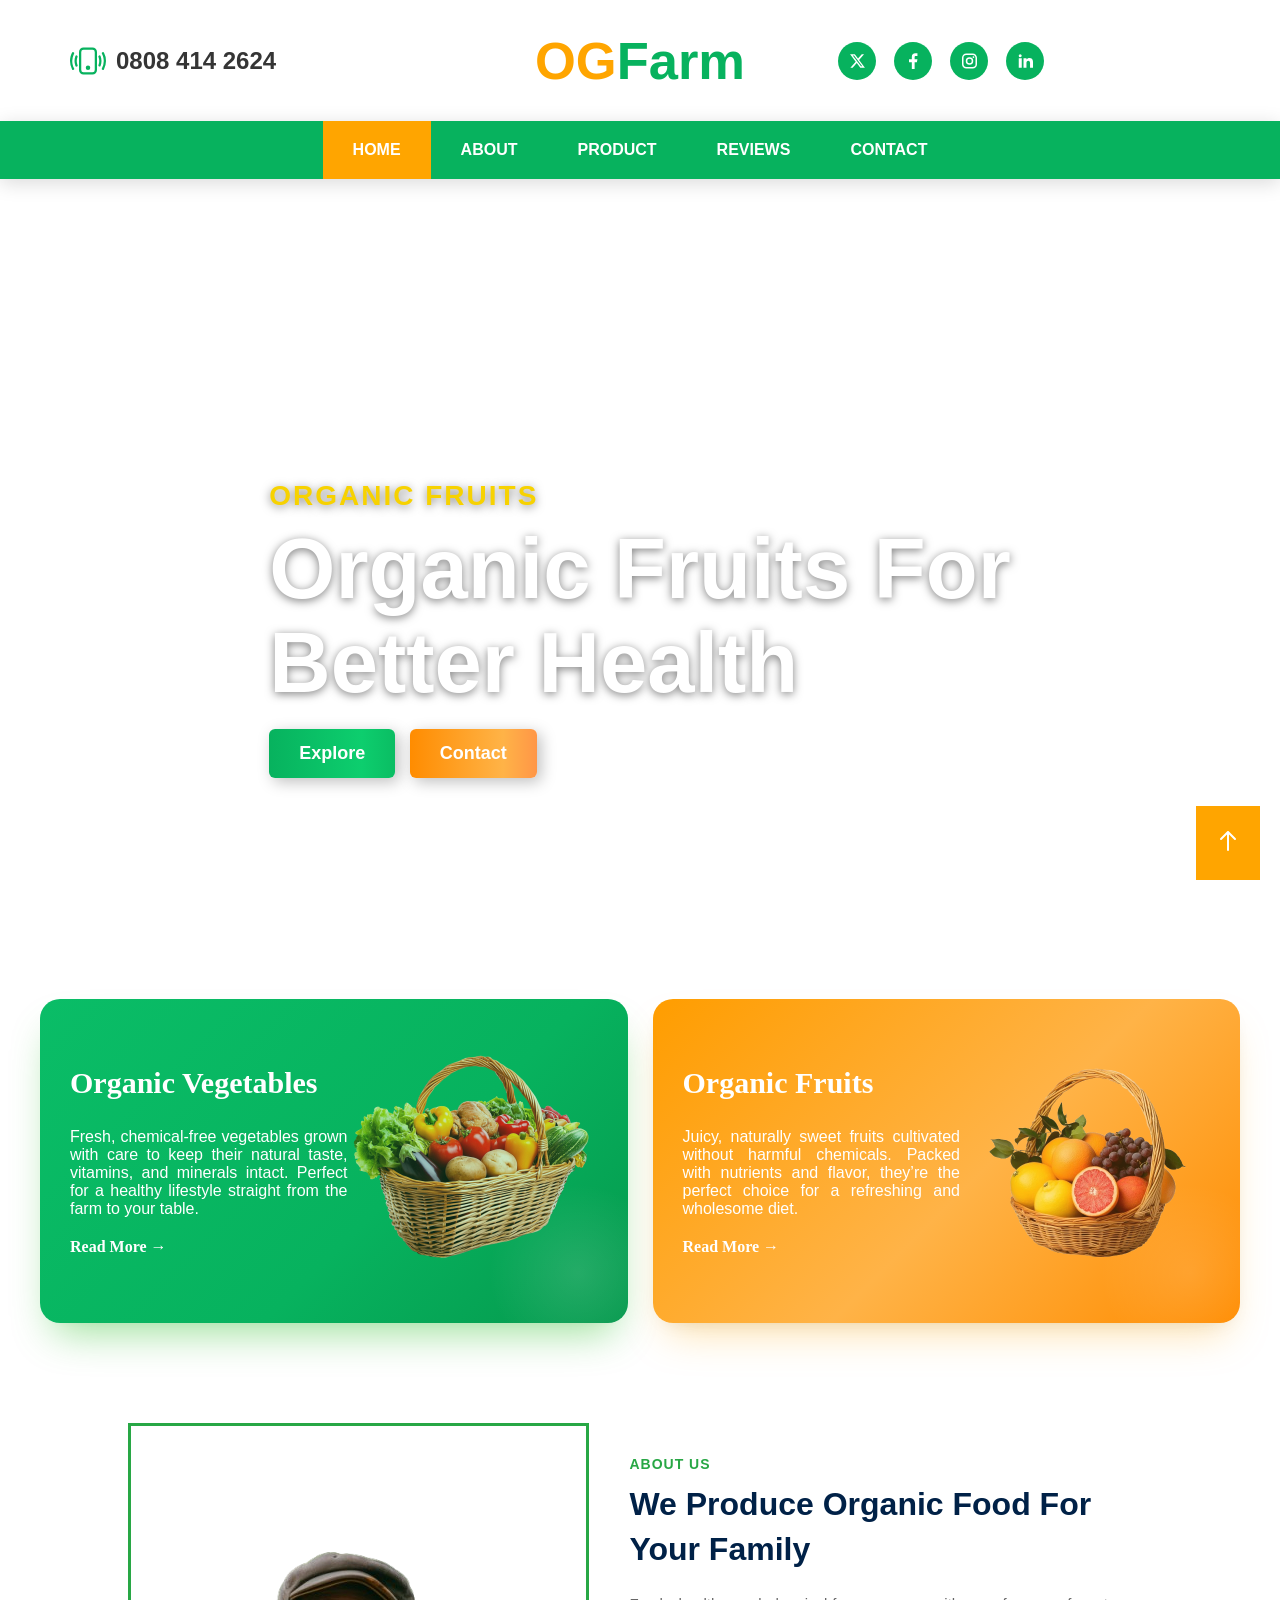
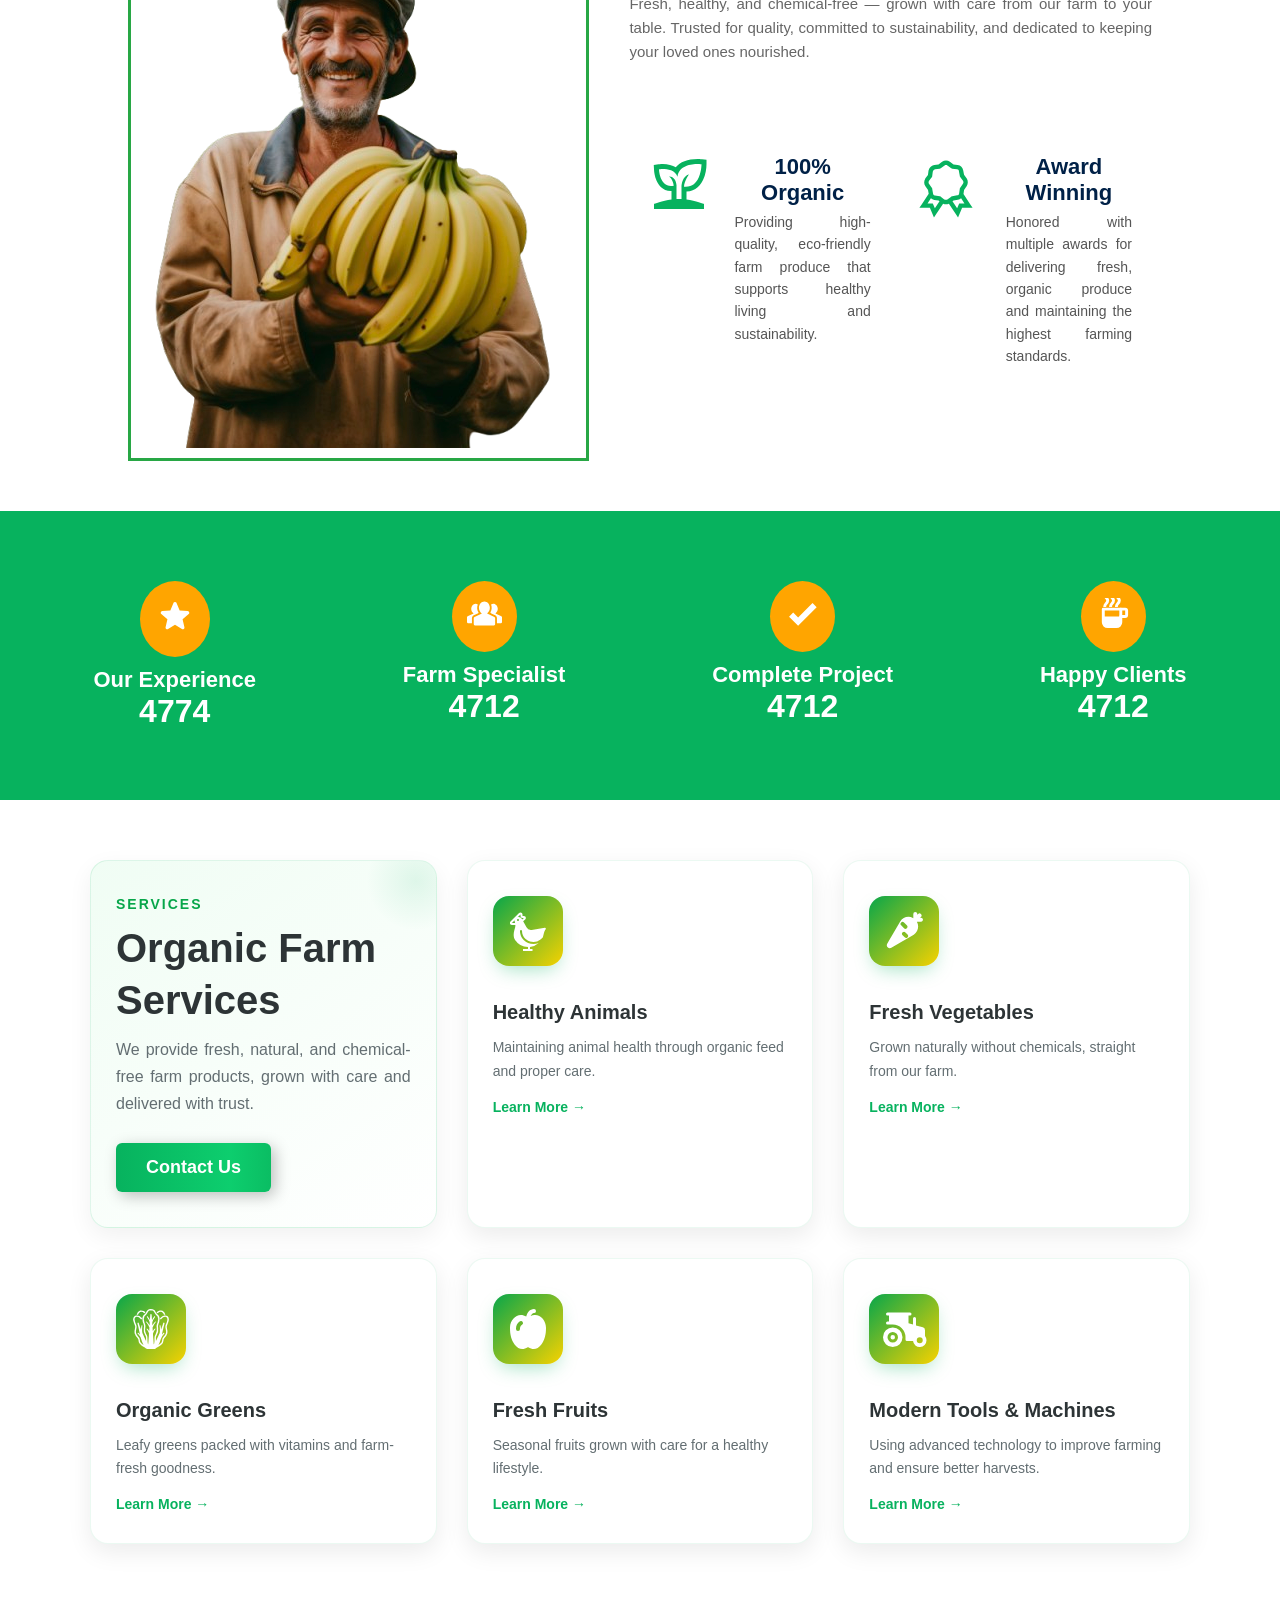
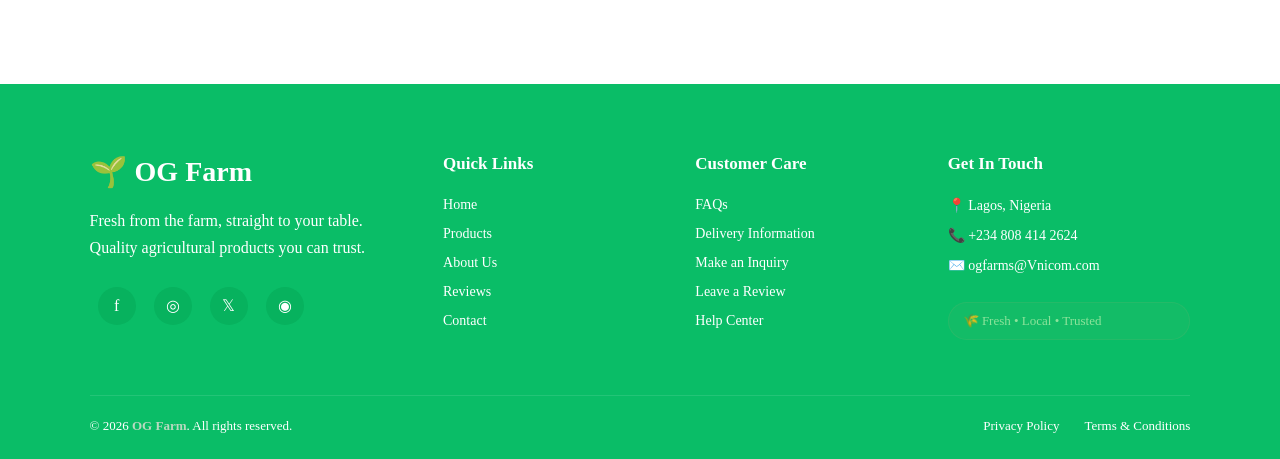
==== index.html @ d3a4b9f3 "initial" ====
<!DOCTYPE html>
<html lang="en">
<head>
    <meta charset="UTF-8">
    <meta name="viewport" content="width=device-width, initial-scale=1.0">
    <title>OGFarm - Organic Farm Website in Nigeria</title>
    <link rel="stylesheet" href="style.css">
    
</head>
<body>
    <section id="logo-contianer">
          <!-- Top Header -->
  <div class="top-header">
    <div class="left">
        <svg xmlns="http://www.w3.org/2000/svg" width="36" height="36" viewBox="0 0 16 16"><g fill="currentColor"><path d="M10 3a1 1 0 0 1 1 1v8a1 1 0 0 1-1 1H6a1 1 0 0 1-1-1V4a1 1 0 0 1 1-1zM6 2a2 2 0 0 0-2 2v8a2 2 0 0 0 2 2h4a2 2 0 0 0 2-2V4a2 2 0 0 0-2-2z"/><path d="M8 12a1 1 0 1 0 0-2a1 1 0 0 0 0 2M1.599 4.058a.5.5 0 0 1 .208.676A7 7 0 0 0 1 8c0 1.18.292 2.292.807 3.266a.5.5 0 0 1-.884.468A8 8 0 0 1 0 8c0-1.347.334-2.619.923-3.734a.5.5 0 0 1 .676-.208m12.802 0a.5.5 0 0 1 .676.208A8 8 0 0 1 16 8a8 8 0 0 1-.923 3.734a.5.5 0 0 1-.884-.468A7 7 0 0 0 15 8c0-1.18-.292-2.292-.807-3.266a.5.5 0 0 1 .208-.676M3.057 5.534a.5.5 0 0 1 .284.648A5 5 0 0 0 3 8c0 .642.12 1.255.34 1.818a.5.5 0 1 1-.93.364A6 6 0 0 1 2 8c0-.769.145-1.505.41-2.182a.5.5 0 0 1 .647-.284m9.886 0a.5.5 0 0 1 .648.284C13.855 6.495 14 7.231 14 8s-.145 1.505-.41 2.182a.5.5 0 0 1-.93-.364C12.88 9.255 13 8.642 13 8s-.12-1.255-.34-1.818a.5.5 0 0 1 .283-.648"/></g></svg>
        <div>
            <h1>0808 414 2624</h1>
        </div>
    </div>

    <div class="center">
        <h1><span style="color:orange;">OG</span><span style="color:#07b25e;">Farm</span></h1>
      </div>

    <div class="right social-icons">
    <a href="#"><svg xmlns="http://www.w3.org/2000/svg" width="21" height="18" viewBox="0 0 24 24"><path fill="currentColor" d="m17.687 3.063l-4.996 5.711l-4.32-5.711H2.112l7.477 9.776l-7.086 8.099h3.034l5.469-6.25l4.78 6.25h6.102l-7.794-10.304l6.625-7.571zm-1.064 16.06L5.654 4.782h1.803l10.846 14.34z"/></svg>    </a>
      <a href="#"><svg xmlns="http://www.w3.org/2000/svg" width="21" height="18" viewBox="0 0 32 32"><path fill="currentColor" d="M19.254 2C15.312 2 13 4.082 13 8.826V13H8v5h5v12h5V18h4l1-5h-5V9.672C18 7.885 18.583 7 20.26 7H23V2.205C22.526 2.141 21.145 2 19.254 2"/></svg></a>
      <a href="#"><svg xmlns="http://www.w3.org/2000/svg" width="21" height="18" viewBox="0 0 24 24"><path fill="currentColor" d="M7.8 2h8.4C19.4 2 22 4.6 22 7.8v8.4a5.8 5.8 0 0 1-5.8 5.8H7.8C4.6 22 2 19.4 2 16.2V7.8A5.8 5.8 0 0 1 7.8 2m-.2 2A3.6 3.6 0 0 0 4 7.6v8.8C4 18.39 5.61 20 7.6 20h8.8a3.6 3.6 0 0 0 3.6-3.6V7.6C20 5.61 18.39 4 16.4 4zm9.65 1.5a1.25 1.25 0 0 1 1.25 1.25A1.25 1.25 0 0 1 17.25 8A1.25 1.25 0 0 1 16 6.75a1.25 1.25 0 0 1 1.25-1.25M12 7a5 5 0 0 1 5 5a5 5 0 0 1-5 5a5 5 0 0 1-5-5a5 5 0 0 1 5-5m0 2a3 3 0 0 0-3 3a3 3 0 0 0 3 3a3 3 0 0 0 3-3a3 3 0 0 0-3-3"/></svg></a>
      <a href="#"> <svg xmlns="http://www.w3.org/2000/svg" width="21" height="18" viewBox="0 0 24 24"><path fill="currentColor" d="M6.94 5a2 2 0 1 1-4-.002a2 2 0 0 1 4 .002M7 8.48H3V21h4zm6.32 0H9.34V21h3.94v-6.57c0-3.66 4.77-4 4.77 0V21H22v-7.93c0-6.17-7.06-5.94-8.72-2.91z"/></svg></a>
    </div>
  </div>

  <!-- Navigation Bar -->
  <nav class="main-nav">
    <ul class="nav-menu" id="navMenu">
      <li><a href="#" class="active">HOME</a></li>
      <li><a href="About.html">ABOUT</a></li>
      <li><a href="Product.html">PRODUCT</a></li>
      <li><a href="./Reviews.html">REVIEWS</a></li>
      <li><a href="/Contact.html">CONTACT</a></li>
    </ul>
    <div class="nav-hamburger" id="navHamburger" onclick="toggleNavMenu()">
      
      <span>
      </span>
      <span></span>
      <span></span>
    </div>
  </nav>

  <section class="hero">
    <div class="slider">
      <div class="slide active" style="background-image: url('images-folder/top-view-vegetable-composition-with-fresh-fruits-blue-table.jpg');"></div>
      <div class="slide" style="background-image: url('images-folder/fresh-vegetables-fruit-market-stall.jpg');"></div>
      <div class="slide" style="background-image: url('images-folder/top-view-colorful-arrangement-vegetables.jpg');"></div>
    </div>

    <button class="arrow left" onclick="prevSlide(); resetAutoSlide()">&#10094;</button>
    <button class="arrow right" onclick="nextSlide(); resetAutoSlide()">&#10095;</button>

    <div class="hero-content">
      <h2>Organic Fruits</h2>
      <h1>Organic Fruits For <br>Better Health</h1>
      <div class="buttons">
        <button class="btn explore">Explore</button>
        <button class="btn contact">Contact</button>
      </div>
    </div>
  </section>


 
  <section class="farm-section merge-hero">
    <div class="farm-card veg">
      <div class="farm-content">
        <h2>Organic Vegetables</h2>
        <p>Fresh, chemical-free vegetables grown with care to keep their natural taste, vitamins, and minerals intact. Perfect for a healthy lifestyle straight from the farm to your table.</p>
        <a href="#">Read More →</a>
      </div>
      <div class="farm-image">
        <img src="./images-folder/bountiful-harvest-fresh-produce-rustic-basket.png" alt="Vegetables">
      </div>
    </div>
  
    <div class="farm-card fruit">
      <div class="farm-content">
        <h2>Organic Fruits</h2>
        <p>Juicy, naturally sweet fruits cultivated without harmful chemicals. Packed with nutrients and flavor, they’re the perfect choice for a refreshing and wholesome diet.</p>
        <a href="#">Read More →</a>
      </div>
      <div class="farm-image">
        <img src="./images-folder/fruit-basket.png" alt="Fruits">
      </div>
    </div>
    </div>
    </section>

    <section class="about-section">
      <!-- Image -->
      <div class="about-image">
        <img src="./images-folder/close-up-banana-farmer__1_-removebg-preview (2).png" alt="Farmer with basket">
      </div>
  
      <!-- Content -->
      <div class="about-content">
        <h5>ABOUT US</h5>
        <h2>We Produce Organic Food For Your Family</h2>
        <p>
          Fresh, healthy, and chemical-free — grown with care from our farm to your table. Trusted for quality, committed to sustainability, and dedicated to keeping your loved ones nourished.
        </p>
  
        <div class="features">
          <div class="feature">
            <span class="feature-icon"><svg xmlns="http://www.w3.org/2000/svg" width="60" height="60" viewBox="0 0 24 24"><path fill="currentColor" d="M23 4.1V2.3l-1.8-.2c-.1 0-.7-.1-1.7-.1c-4.1 0-7.1 1.2-8.8 3.3C9.4 4.5 7.6 4 5.5 4c-1 0-1.7.1-1.7.1l-1.9.3l.1 1.7c.1 3 1.6 8.7 6.8 8.7H9v3.4c-3.8.5-7 1.8-7 1.8v2h20v-2s-3.2-1.3-7-1.8V15c6.3-.1 8-7.2 8-10.9M12 18h-1v-5.6S10.8 9 8 9c0 0 1.5.8 1.9 3.7c-.4.1-.8.1-1.1.1C4.2 12.8 4 6.1 4 6.1S4.6 6 5.5 6c1.9 0 5 .4 5.9 3.1C11.9 4.6 17 4 19.5 4c.9 0 1.5.1 1.5.1s0 9-6.3 9H14c0-2 2-5 2-5c-3 1-3 4.9-3 4.9v5z"/></svg></span>
            <div>
              <h4>100% Organic</h4>
              <p>Providing high-quality, eco-friendly farm produce that supports healthy living and sustainability.</p>
            </div>
          </div>
          <div class="feature">
            <span class="feature-icon"><svg xmlns="http://www.w3.org/2000/svg" width="70" height="70" viewBox="0 0 32 32"><path fill="currentColor" d="M16 3c-.625 0-1.246.21-1.781.594L12.563 4.75L10.655 5h-.031l-.031.031A3.39 3.39 0 0 0 8.03 7.594L8 7.625v.031l-.25 1.938l-1.156 1.5l-.032.031v.031c-.699 1.117-.73 2.559.032 3.625l1.187 1.656l.313 1.72l-3.219 4.905l-1.031 1.532h4.781l1.156 2.687L10.5 29l1.031-1.563l3.156-4.75c.848.348 1.805.38 2.626 0l3.156 4.75L21.5 29l.719-1.719l1.156-2.687h4.781l-1.031-1.532L24 18.313l.25-1.875l1.156-1.656l.032-.031v-.031c.699-1.117.73-2.528-.032-3.594L24.25 9.469l-.375-1.875h.031c-.004-.024-.027-.04-.031-.063c-.18-1.308-1.215-2.37-2.531-2.531h-.032l-1.875-.25l-1.656-1.156A3.07 3.07 0 0 0 16 3m0 2.031c.23 0 .457.07.625.188L18.406 6.5l.219.156l.25.032L21.063 7h.03c.45.05.762.363.813.813v.062l.407 2.219l.03.219l.157.187l1.281 1.781c.239.332.27.895-.031 1.375l-1.406 1.969l-.032.25L22 18.063v.03a1 1 0 0 1-.156.438l-.063.032v.03a.88.88 0 0 1-.593.313h-.063l-2.281.407l-.25.03l-.188.157l-1.781 1.281c-.332.239-.926.27-1.406-.031l-1.625-1.25l-.188-.156l-.281-.032L10.937 19h-.03a.89.89 0 0 1-.688-.438a1 1 0 0 1-.125-.375v-.062l-.406-2.281l-.032-.25l-.156-.188l-1.281-1.781c-.239-.332-.27-.926.031-1.406l1.25-1.625l.156-.188l.031-.281l.282-2.094c.004-.015.027-.015.031-.031a1.4 1.4 0 0 1 1-1c.016-.004.016-.027.031-.031l2.094-.282l.25-.03l.219-.157l1.781-1.281c.168-.117.395-.188.625-.188m6.906 15.219l1.532 2.344H22.03l-.25.625l-.687 1.593l-2.125-3.25l.468-.343l1.97-.344v.031c.023-.004.038-.027.062-.031a2.97 2.97 0 0 0 1.437-.625zm-13.812.031a2.85 2.85 0 0 0 1.562.719h.031l1.907.25l.437.344l-2.125 3.218l-.687-1.593l-.25-.625H7.563z"/></svg></span>
            <div>
              <h4>Award Winning</h4>
              <p>Honored with multiple awards for delivering fresh, organic produce and maintaining the highest farming standards.</p>
            </div>
          </div>
        </div>
      </div>
    </section>
    <section class="counter-section">
    <div class="counter-box">
      <div class="icon"><svg xmlns="http://www.w3.org/2000/svg" width="40" height="40" viewBox="0 0 24 24"><path fill="currentColor" d="m12 17.275l-4.15 2.5q-.275.175-.575.15t-.525-.2t-.35-.437t-.05-.588l1.1-4.725L3.775 10.8q-.25-.225-.312-.513t.037-.562t.3-.45t.55-.225l4.85-.425l1.875-4.45q.125-.3.388-.45t.537-.15t.537.15t.388.45l1.875 4.45l4.85.425q.35.05.55.225t.3.45t.038.563t-.313.512l-3.675 3.175l1.1 4.725q.075.325-.05.588t-.35.437t-.525.2t-.575-.15z"/></svg></div>
      <p>Our Experience</p>
      <div class="counter" data-target="12345">0</div>
    </div>
  
    <div class="counter-box">
      <div class="icon"><svg xmlns="http://www.w3.org/2000/svg" width="35" height="35" viewBox="0 0 1200 1200"><path fill="currentColor" d="M596.847 188.488c-103.344 0-187.12 97.81-187.12 218.465c0 83.678 40.296 156.352 99.468 193.047l-68.617 31.801l-182.599 84.688c-17.64 8.821-26.444 23.778-26.444 44.947v201.102c1.451 25.143 16.537 48.577 40.996 48.974h649.62c27.924-2.428 42.05-24.92 42.325-48.974V761.436c0-21.169-8.804-36.126-26.443-44.947l-175.988-84.688l-73.138-34.65c56.744-37.521 95.061-108.624 95.061-190.197c-.001-120.656-83.778-218.466-187.121-218.466m-301.824 76.824c-44.473 1.689-79.719 20.933-106.497 51.596c-29.62 36.918-44.06 80.75-44.339 124.354c1.819 64.478 30.669 125.518 82.029 157.446L21.163 693.997C7.05 699.289 0 711.636 0 731.041v161.398c1.102 21.405 12.216 39.395 33.055 39.703h136.284V761.436c2.255-45.639 23.687-82.529 62.196-100.531l136.247-64.817c10.584-6.175 20.731-14.568 30.433-25.152c-56.176-86.676-63.977-190.491-27.773-281.801c-23.547-14.411-50.01-23.672-75.419-23.823m608.586 0c-29.083.609-55.96 11.319-78.039 26.444c35.217 92.137 25.503 196.016-26.482 276.52c11.467 13.23 23.404 23.377 35.753 30.434l130.965 62.195c39.897 21.881 60.47 59.098 60.866 100.532v170.707h140.235c23.063-1.991 32.893-20.387 33.093-39.704V731.042c0-17.641-7.05-29.987-21.163-37.045l-202.431-96.618c52.498-38.708 78.859-96.72 79.369-156.117c-1.396-47.012-15.757-90.664-44.339-124.354c-29.866-32.399-66.91-51.253-107.827-51.596"/></svg></div>
      <p>Farm Specialist</p>
      <div class="counter" data-target="12345">0</div>
    </div>
  
    <div class="counter-box">
      <div class="icon"><svg xmlns="http://www.w3.org/2000/svg" width="35" height="35" viewBox="0 0 24 24"><path fill="currentColor" d="m9 20.42l-6.21-6.21l2.83-2.83L9 14.77l9.88-9.89l2.83 2.83z"/></svg></div>
      <p>Complete Project</p>
      <div class="counter" data-target="12345">0</div>
    </div>
  
    <div class="counter-box">
      <div class="icon"><svg xmlns="http://www.w3.org/2000/svg" width="35" height="35" viewBox="0 0 24 24"><path fill="currentColor" fill-opacity="0" d="M17 14v4c0 1.66 -1.34 3 -3 3h-6c-1.66 0 -3 -1.34 -3 -3v-4Z"><animate fill="freeze" attributeName="fill-opacity" begin="0.8s" dur="0.5s" values="0;1"/></path><g fill="none" stroke="currentColor" stroke-linecap="round" stroke-linejoin="round" stroke-width="2"><path stroke-dasharray="48" stroke-dashoffset="48" d="M17 9v9c0 1.66 -1.34 3 -3 3h-6c-1.66 0 -3 -1.34 -3 -3v-9Z"><animate fill="freeze" attributeName="stroke-dashoffset" dur="0.6s" values="48;0"/></path><path stroke-dasharray="14" stroke-dashoffset="14" d="M17 9h3c0.55 0 1 0.45 1 1v3c0 0.55 -0.45 1 -1 1h-3"><animate fill="freeze" attributeName="stroke-dashoffset" begin="0.6s" dur="0.2s" values="14;0"/></path><mask id="SVGnGEayvOG"><path stroke="#fff" d="M8 0c0 2-2 2-2 4s2 2 2 4-2 2-2 4 2 2 2 4M12 0c0 2-2 2-2 4s2 2 2 4-2 2-2 4 2 2 2 4M16 0c0 2-2 2-2 4s2 2 2 4-2 2-2 4 2 2 2 4"><animateMotion calcMode="linear" dur="3s" path="M0 0v-8" repeatCount="indefinite"/></path></mask><rect width="24" height="0" y="7" fill="currentColor" mask="url(#SVGnGEayvOG)"><animate fill="freeze" attributeName="y" begin="0.8s" dur="0.6s" values="7;2"/><animate fill="freeze" attributeName="height" begin="0.8s" dur="0.6s" values="0;5"/></rect></g></svg></div>
      <p>Happy Clients</p>
      <div class="counter" data-target="12345">0</div>
    </div>
  </section>

  <section class="features">
    
    <div class="container">
      <div class="card-services">
        <h4>SERVICES</h4>
        <h1>Organic Farm <br> Services</h1>
        <p>We provide fresh, natural, and chemical-free farm products, grown with care and delivered with trust.</p>
        <div class="contact-button"><button class="btn explore"> Contact Us</button></div>
       
      
      </div>
      <div class="card">
        <div class="card-top">
          <div class="icon"><svg xmlns="http://www.w3.org/2000/svg" width="48" height="48" viewBox="0 0 48 48"><path fill="currentColor" fill-rule="evenodd" d="M18.5 7.414c0-1.782-2.154-2.674-3.414-1.414L6.5 14.586C5.24 15.846 6.132 18 7.914 18h3.469a8.3 8.3 0 0 1-.277 2.4l-.761 2.842c-.882 3.293-1.135 6.912.75 9.753A15.7 15.7 0 0 0 24 40v2h-5v2h9.5v-2H26v-2.101a15.7 15.7 0 0 0 8.733-3.924A13.9 13.9 0 0 1 29.478 37C22.071 37 16 31.216 16 24a1 1 0 0 1 2 0c0 6.039 5.102 11 11.478 11c3.525 0 6.67-1.521 8.772-3.905q.099-.112.22-.187c.5-1.09.877-2.248 1.113-3.455c.369-1.892.914-3.784 2.078-5.32c.483-.637-.06-1.536-.848-1.406L27.698 22.89a5 5 0 0 1-5.2-2.533l-3.32-6.067l2.02-1.795C22.574 11.273 21.709 9 19.87 9H18.5zm-.307 5.076L19.87 11H18.5a2 2 0 0 1-2-2V7.414l-2.644 2.644q.329-.058.675-.058a3.88 3.88 0 0 1 3.403 2.017zm-7.485.716L7.914 16h3.159l-.298-1.148a3.9 3.9 0 0 1-.067-1.646M14 14a1 1 0 1 0 0-2a1 1 0 0 0 0 2" clip-rule="evenodd"/></svg></div>
      
        </div>
        <h3>Healthy Animals</h3>
        <p>Maintaining animal health through organic feed and proper care.</p>
        <a href="#" class="card-link">Learn More <span>→</span></a>
      </div>
      <div class="card">
        <div class="card-top">
          <div class="icon"><svg xmlns="http://www.w3.org/2000/svg" width="48" height="48" viewBox="0 0 24 24"><g fill="none" fill-rule="evenodd"><path d="m12.594 23.258l-.012.002l-.071.035l-.02.004l-.014-.004l-.071-.036q-.016-.004-.024.006l-.004.01l-.017.428l.005.02l.01.013l.104.074l.015.004l.012-.004l.104-.074l.012-.016l.004-.017l-.017-.427q-.004-.016-.016-.018m.264-.113l-.014.002l-.184.093l-.01.01l-.003.011l.018.43l.005.012l.008.008l.201.092q.019.005.029-.008l.004-.014l-.034-.614q-.005-.019-.02-.022m-.715.002a.02.02 0 0 0-.027.006l-.006.014l-.034.614q.001.018.017.024l.015-.002l.201-.093l.01-.008l.003-.011l.018-.43l-.003-.012l-.01-.01z"/><path fill="currentColor" d="M17.657 2.515a1 1 0 0 1 .993.883l.007.117v.414l.414-.414a1 1 0 0 1 1.497 1.32l-.083.094l-.414.414h.414a1 1 0 0 1 .117 1.993l-.117.007h-2.057c1.265 2.176.654 5.066-1.553 6.5l-.205.126l-11.01 6.423c-1.293.754-2.74-.634-2.114-1.934l.062-.118l6.423-11.01c1.344-2.304 4.209-3.02 6.426-1.868l.2.11V3.515a1 1 0 0 1 1-1m-4.95 10.192a1 1 0 0 0-1.497 1.32l.083.094l1.06 1.06a1 1 0 0 0 1.498-1.32l-.083-.093zm-2.121-4.95a1 1 0 0 0 0 1.414L12 10.586a1 1 0 0 0 1.414-1.415L12 7.757a1 1 0 0 0-1.414 0"/></g></svg></div>
          
        </div>
        <h3>Fresh Vegetables</h3>
        <p>Grown naturally without chemicals, straight from our farm.</p>
        <a href="#" class="card-link">Learn More <span>→</span></a>
      </div>
      <div class="card">
        <div class="card-top">
          <div class="icon"><svg xmlns="http://www.w3.org/2000/svg" width="48" height="48" viewBox="0 0 24 24"><path fill="currentColor" d="m15.013 3.945l.237.237l.242-.188A2.09 2.09 0 0 1 17.4 3.5a2.3 2.3 0 0 1 1 1.172l.059.17h.706l-.032-.142a2.9 2.9 0 0 0-1.382-1.8a1.9 1.9 0 0 0-1.257-.135a3.3 3.3 0 0 0-.917.349a5 5 0 0 0-.806.573a2 2 0 0 0 .242.258m-9.475.899l.058-.17A2.3 2.3 0 0 1 6.6 3.5a2.05 2.05 0 0 1 1.9.5l.242.183l.237-.237a2 2 0 0 0 .241-.264a5 5 0 0 0-.894-.626a2.95 2.95 0 0 0-1.718-.313A2.8 2.8 0 0 0 4.863 4.7l-.032.148h.707Zm15.407 2.483a4 4 0 0 0-.067-.537a1.755 1.755 0 0 0-2.125-1.548a3.34 3.34 0 0 0-1.937 1.078l-.439.425l.264.233l.264.233l.376-.372a2.57 2.57 0 0 1 1.705-.908a.96.96 0 0 1 .908.309a1.46 1.46 0 0 1 .306 1.065a5.8 5.8 0 0 1-.657 2.214c-.161.416-.313.85-.345.962a3.7 3.7 0 0 0 .161 1.588a4.6 4.6 0 0 1 .134 1.968a4.2 4.2 0 0 1-1.1 1.745a2.57 2.57 0 0 0-.85 1.816a2.16 2.16 0 0 1-.805 1.7a4.5 4.5 0 0 1-1.016.783a.7.7 0 0 1 .09-.237a23 23 0 0 0 1.163-3.024a5.2 5.2 0 0 1 1.4-2.224c.349-.375.389-.478.242-.626c-.184-.183-.34-.089-.828.483a2 2 0 0 1-.282.3c-.036-.036.765-3.606 1.092-4.849c.17-.662.192-.8.152-.9a.34.34 0 0 0-.447-.174c-.148.062-.166.1-.43.984c-.094.308-.273.85-.4 1.208c-.456 1.275-.438 1.23-.469 1.113a2 2 0 0 1-.036-.384a8.3 8.3 0 0 0-.2-1.436c-.049-.152-.067-.166-.228-.166c-.264 0-.282.058-.188.725a12 12 0 0 1 .076 2.442a3.3 3.3 0 0 1-.425 1.387a60 60 0 0 1-1.337 2.872l-.206.4v-.949a3.15 3.15 0 0 1 .505-2.116a4.94 4.94 0 0 0 .631-3.22a3.28 3.28 0 0 1 .139-2.224a6.15 6.15 0 0 0 .554-2.474a2.95 2.95 0 0 0-.317-1.471a3 3 0 0 0-.837-.949l-.456-.4l-.28-.598A2.31 2.31 0 0 0 12.848 2.1a4.6 4.6 0 0 0-1.369-.076a2.28 2.28 0 0 0-1.342.689a3.3 3.3 0 0 0-.537.864l-.286.595l-.456.4a3 3 0 0 0-.837.949a2.95 2.95 0 0 0-.321 1.47a6.4 6.4 0 0 0 .589 2.559a3.2 3.2 0 0 1 .111 2.139a4.94 4.94 0 0 0 .63 3.22a3.15 3.15 0 0 1 .506 2.116v.949l-.206-.4a61 61 0 0 1-1.36-2.921a3.2 3.2 0 0 1-.4-1.342a12 12 0 0 1 .076-2.438c.089-.653.076-.716-.175-.738c-.121-.009-.17.009-.206.071a5.8 5.8 0 0 0-.205 1.2c-.014.2-.036.47-.054.6l-.022.246l-.13-.336c-.219-.568-.608-1.7-.756-2.192c-.237-.783-.26-.836-.4-.894a.34.34 0 0 0-.455.17c-.04.1-.018.242.152.9c.327 1.243 1.127 4.813 1.092 4.849a2 2 0 0 1-.282-.3c-.488-.572-.644-.666-.828-.483c-.148.148-.107.255.192.573a9 9 0 0 1 .98 1.216a3.2 3.2 0 0 1 .479 1.1a22 22 0 0 0 1.154 2.989a.7.7 0 0 1 .089.237a4.5 4.5 0 0 1-1.015-.781a2.29 2.29 0 0 1-.823-1.8c-.1-.836-.21-1.029-1.083-2.013a4.1 4.1 0 0 1-.845-1.454a4.5 4.5 0 0 1 .13-1.968a3.8 3.8 0 0 0 .165-1.584a17 17 0 0 0-.345-.962a5.8 5.8 0 0 1-.657-2.214A1.46 1.46 0 0 1 4.1 6.24a.96.96 0 0 1 .908-.309a2.57 2.57 0 0 1 1.705.908l.375.372l.264-.233l.264-.228l-.326-.331a3.2 3.2 0 0 0-2.429-1.19a1.33 1.33 0 0 0-.725.125a1.9 1.9 0 0 0-.85.859a3 3 0 0 0-.183.671a1.7 1.7 0 0 0-.018.743a16 16 0 0 0 .747 2.25a4.5 4.5 0 0 1 .282.917a6 6 0 0 1-.17 1.163a4.6 4.6 0 0 0-.137 2.143a5.2 5.2 0 0 0 1.449 2.353a2.03 2.03 0 0 1 .524 1.387a2.37 2.37 0 0 0 .492 1.4a6.3 6.3 0 0 0 2.187 1.767a7 7 0 0 1 .873.559a3 3 0 0 0 .452.313l.223.121h3.982l.223-.121a3 3 0 0 0 .457-.317a4 4 0 0 1 .581-.394a7.4 7.4 0 0 0 2.031-1.414a2.67 2.67 0 0 0 .935-1.914a2.03 2.03 0 0 1 .523-1.383a5.26 5.26 0 0 0 1.454-2.357a4.6 4.6 0 0 0-.143-2.147a10 10 0 0 1-.179-1.083a6.4 6.4 0 0 1 .582-1.78a6.8 6.8 0 0 0 .492-1.763m-7.207 10.021a7.3 7.3 0 0 1-.121 1.776a4 4 0 0 1-.17.492c-.08.143-.085.1-.277-2.582c-.188-2.621-.192-2.737-.121-2.952a6.2 6.2 0 0 1 1.016-1.772c.2-.232.219-.4.071-.505a.4.4 0 0 0-.174-.072a3.5 3.5 0 0 0-.94 1.159l-.107.2l-.031-.264a27 27 0 0 1-.058-.89l-.032-.627l.188-.425a10 10 0 0 1 1.078-1.855c.26-.344.354-.5.354-.6c0-.143-.1-.228-.264-.228a4.5 4.5 0 0 0-1.172 1.535c-.184.317-.264.416-.278.358a6 6 0 0 1-.053-.663a1.97 1.97 0 0 1 .111-1.033a7.4 7.4 0 0 1 1.1-2.134c.291-.376.255-.644-.076-.609c-.125.014-.184.072-.448.439a8 8 0 0 0-.541.881a2.6 2.6 0 0 1-.268.461c-.023 0-.036-.067-.036-.148c0-.416-.148-2.487-.188-2.59a.33.33 0 0 0-.434-.17a.34.34 0 0 0-.174.17c-.041.1-.193 2.174-.188 2.59c0 .081-.014.148-.031.148a2 2 0 0 1-.273-.461a8 8 0 0 0-.541-.877c-.264-.367-.322-.425-.447-.439c-.331-.035-.367.228-.076.6a7.5 7.5 0 0 1 1.1 2.139a1.96 1.96 0 0 1 .112 1.028a6 6 0 0 1-.053.663c-.014.058-.094-.041-.278-.358A4.5 4.5 0 0 0 9.846 8.2c-.3 0-.353.26-.116.555a10 10 0 0 1 1.275 2.107l.2.447l-.032.627c-.018.344-.044.742-.058.89l-.031.264l-.108-.2a3.5 3.5 0 0 0-.939-1.159a.3.3 0 0 0-.273.255a.7.7 0 0 0 .175.322a6.1 6.1 0 0 1 1.033 1.843a22 22 0 0 1-.148 2.9c-.188 2.657-.192 2.7-.273 2.559a4 4 0 0 1-.17-.492a7.7 7.7 0 0 1-.12-1.776c-.036-1.633-.032-1.6-.474-2.488a7.4 7.4 0 0 1-.645-1.615a2.97 2.97 0 0 1-.022-1.588a3.64 3.64 0 0 0-.094-2.116a91 91 0 0 0-.34-.966a3.26 3.26 0 0 1 .085-2.917a5 5 0 0 1 .561-.552a2.6 2.6 0 0 0 .877-1.168a5 5 0 0 1 .4-.707a1.6 1.6 0 0 1 .752-.456a3.4 3.4 0 0 1 1.252 0a1.6 1.6 0 0 1 .77.461a5 5 0 0 1 .4.707a2.55 2.55 0 0 0 .877 1.153a5 5 0 0 1 .568.568a3.27 3.27 0 0 1 .085 2.917c-.1.273-.251.707-.345.966a3.56 3.56 0 0 0-.107 1.991a4.45 4.45 0 0 1-.649 3.328c-.443.891-.438.855-.474 2.488"/></svg></div>
        
        </div>
        <h3>Organic Greens</h3>
        <p>Leafy greens packed with vitamins and farm-fresh goodness.</p>
        <a href="#" class="card-link">Learn More <span>→</span></a>
      </div>
      <div class="card">
        <div class="card-top">
          <div class="icon"><svg xmlns="http://www.w3.org/2000/svg" width="48" height="48" viewBox="0 0 24 24"><path fill="currentColor" d="M15 2a1 1 0 0 1 .117 1.993L15 4c-.693 0-1.33.694-1.691 1.552a5.1 5.1 0 0 1 1.982-.544L15.556 5C18.538 5 21 8.053 21 11.32c0 3.547-.606 5.862-2.423 8.578-1.692 2.251-4.092 2.753-6.41 1.234a.31.31 0 0 0-.317-.01c-2.335 1.528-4.735 1.027-6.46-1.27C3.607 17.184 3 14.868 3 11.32l.004-.222C3.112 7.917 5.53 5 8.444 5c.94 0 1.852.291 2.688.792C11.551 3.842 12.95 2 15 2M7.966 8.154C6.606 9.012 6 10.214 6 12a1 1 0 0 0 2 0c0-1.125.28-1.678 1.034-2.154a1 1 0 1 0-1.068-1.692"/></svg></div>
   
        </div>
        <h3>Fresh Fruits</h3>
        <p>Seasonal fruits grown with care for a healthy lifestyle.</p>
        <a href="#" class="card-link">Learn More <span>→</span></a>
      </div>
      <div class="card">
        <div class="card-top">
          <div class="icon"><svg xmlns="http://www.w3.org/2000/svg" width="48" height="48" viewBox="0 0 256 256"><path fill="currentColor" d="M80 172a12 12 0 1 1-12-12a12 12 0 0 1 12 12m40 0a52 52 0 1 1-52-52a52.06 52.06 0 0 1 52 52m-24 0a28 28 0 1 0-28 28a28 28 0 0 0 28-28m152 16a36 36 0 0 1-71.77 4H144a8 8 0 0 1-8-8v-12a68.07 68.07 0 0 0-68-68H40a8 8 0 0 1 0-16h8V56h-8a8 8 0 0 1 0-16h120a8 8 0 0 1 0 16h-8v41.88l24 6.5V72a8 8 0 0 1 16 0v36.71l36.39 9.86l.21.06A15.89 15.89 0 0 1 240 134v31.46a35.8 35.8 0 0 1 8 22.54m-20 0a16 16 0 1 0-16 16a16 16 0 0 0 16-16"/></svg></div>
  
        </div>
        <h3>Modern Tools & Machines</h3>
        <p>Using advanced technology to improve farming and ensure better harvests.</p>
        <a href="#" class="card-link">Learn More <span>→</span></a>
      </div>
    </div>
  </section>
  

  
    
  

  
<a href="#" class="scrollBtn"><svg xmlns="http://www.w3.org/2000/svg" width="24" height="24" viewBox="0 0 24 24"><g fill="none" stroke="currentColor" stroke-linecap="round" stroke-linejoin="round" stroke-width="2"><path stroke-dasharray="20" stroke-dashoffset="20" d="M12 21l0 -17.5"><animate fill="freeze" attributeName="stroke-dashoffset" dur="0.2s" values="20;0"/></path><path stroke-dasharray="12" stroke-dashoffset="12" d="M12 3l7 7M12 3l-7 7"><animate fill="freeze" attributeName="stroke-dashoffset" begin="0.2s" dur="0.2s" values="12;0"/></path></g></svg></a>
<footer class="og-footer">
    <div class="footer-container">

        <!-- Brand -->
        <div class="footer-brand">
            <div class="footer-logo">
                <span>🌱</span> OG Farm
            </div>

            <p>
                Fresh from the farm, straight to your table.
                Quality agricultural products you can trust.
            </p>

            <div class="social-icons">
                <a href="#" aria-label="Facebook">f</a>
                <a href="#" aria-label="Instagram">◎</a>
                <a href="#" aria-label="Twitter">𝕏</a>
                <a href="#" aria-label="WhatsApp">◉</a>
            </div>
        </div>


        <!-- Quick Links -->
        <div class="footer-column">
            <h3>Quick Links</h3>

            <a href="index.html">Home</a>
            <a href="products.html">Products</a>
            <a href="about.html">About Us</a>
            <a href="reviews.html">Reviews</a>
            <a href="contact.html">Contact</a>
        </div>


        <!-- Customer Care -->
        <div class="footer-column">
            <h3>Customer Care</h3>

            <a href="#">FAQs</a>
            <a href="#">Delivery Information</a>
            <a href="#">Make an Inquiry</a>
            <a href="#">Leave a Review</a>
            <a href="#">Help Center</a>
        </div>


        <!-- Contact -->
        <div class="footer-column contact-column">
            <h3>Get In Touch</h3>

            <p>📍 Lagos, Nigeria</p>
            <p>📞 +234 808 414 2624</p>
            <p>✉️ ogfarms@Vnicom.com</p>

            <div class="footer-badge">
                🌾 Fresh • Local • Trusted
            </div>
        </div>

    </div>


    <!-- Bottom -->
    <div class="footer-bottom">

        <p>
            © 2026 <strong>OG Farm</strong>. All rights reserved.
        </p>

        <div class="legal-links">
            <a href="#">Privacy Policy</a>
            <a href="#">Terms & Conditions</a>
        </div>

    </div>
  </footer>
  <script src="script.js"></script>
</body>
</html>
---- style.css ----
*{
    margin: 0;
    padding: 0;
    box-sizing: border-box;
}

   /* Top Header */
   .top-header {
    display: flex;
    justify-content: space-between;
    align-items: center;
    padding: 10px 50px;
    background: #fff;
    margin: 20px;
  }

  .top-header .left,
  .top-header .center,
  .top-header .right {
    flex: 1;
  }

  .top-header .left {
    text-align: left;
    font-weight: bold;
    color: #353535;
   display: flex;
    align-items: center;
    gap: 10px;
    font-family: 'Segoe UI', Tahoma, Geneva, Verdana, sans-serif;
  }

  .top-header .center {
    text-align: center;
    font-size: 35px;
    font-weight: bold;
    font-family: 'Segoe UI', Tahoma, Geneva, Verdana, sans-serif;
  }

  .top-header .left svg{
    color:#07b25e;
    

  }



  .top-header .right {
    text-align: right;
  }

  .social-icons a {
    
    display: inline-block;
    padding: 6px;
    margin-left: 8px;
    border-radius: 100%;
    background:#07b25e;
    color: #fff;
    
   
    
  }

  
  nav.main-nav {
    background: #07b25e;
    text-align: center;
    width: 100%;
    position: sticky;
    top: 0;
    z-index: 100;
    box-shadow: 0 4px 20px rgba(0, 0, 0, 0.15);
  }

  nav.main-nav ul.nav-menu {
    margin: 0;
    padding: 0;
    list-style: none;
    display: inline-flex;
  }

  nav.main-nav ul.nav-menu li {
    font-family: 'Segoe UI', Tahoma, Geneva, Verdana, sans-serif;
    margin: 0;
  }

  nav.main-nav ul.nav-menu li a {
    display: block;
    padding: 20px 30px; 
    text-decoration: none;
    color: #fff;
    font-weight: bold;
    font-size: 16px;
    transition: ease-in-out 0.3s;
    position: relative;
  }

  nav.main-nav ul.nav-menu li a.active {
    background: orange;
  }

  nav.main-nav ul.nav-menu li a:hover {
    background: orange;
  }

  /* Hamburger Menu */
  .nav-hamburger {
    display: none;
    flex-direction: column;
    cursor: pointer;
    gap: 5px;
    padding: 8px;
    border-radius: 8px;
    transition: background 0.3s ease;
    position: relative;
    z-index: 200;
  }

  .nav-hamburger:hover {
    background: rgba(255, 255, 255, 0.1);
  }

  .nav-hamburger span {
    display: block;
    width: 28px;
    height: 3px;
    background: #ffffff;
    border-radius: 3px;
    transition: transform 0.3s ease, opacity 0.3s ease;
  }

  .nav-hamburger.active span:nth-child(1) {
    transform: translateY(8px) rotate(45deg);
  }

  .nav-hamburger.active span:nth-child(2) {
    opacity: 0;
  }

  .nav-hamburger.active span:nth-child(3) {
    transform: translateY(-8px) rotate(-45deg);
  }

  /* Responsive Navbar */
  @media (max-width: 768px) {
    nav.main-nav {
      display: flex;
      justify-content: flex-end;
      align-items: center;
      padding: 10px 20px;
    }

    .nav-hamburger {
      display: flex;
    }

    nav.main-nav ul.nav-menu {
      position: fixed;
      top: 0;
      right: -100%;
      width: 70%;
      max-width: 300px;
      height: 100vh;
      background: linear-gradient(180deg, #07b25e, #05994d);
      flex-direction: column;
      justify-content: center;
      align-items: center;
      gap: 20px;
      transition: right 0.4s ease;
      box-shadow: -5px 0 20px rgba(0, 0, 0, 0.2);
      z-index: 150;
    }

    nav.main-nav ul.nav-menu.active {
      right: 0;
    }

    nav.main-nav ul.nav-menu li a {
      font-size: 18px;
      padding: 12px 30px;
    }
  }

  .hero {
    position: relative;
    height: 100vh;         
    display: flex;         
    justify-content: center; 
    align-items: center;     
    text-align: center;   
    overflow: hidden; 
  }
  
  .slider {
    position: absolute;
    top: 0; left: 0;
    width: 100%;
    height: 100%;
  }
  
  .slide {
    position: absolute;
    width: 100%;
    height: 100%;
    background-size: cover;
    background-position: center;
    filter: blur(2px);
    opacity: 0;
    transition: opacity 1.2s ease-in-out;
  }
  
  .slide.active {
    opacity: 1;
    animation: kenBurns 8s ease-in-out infinite alternate;
  }

  @keyframes kenBurns {
    0% { transform: scale(1); }
    100% { transform: scale(1.08); }
  }
  
  .arrow {
    position: absolute;
    top: 50%;
    transform: translateY(-50%);
    background: rgba(255, 255, 255, 0.15);
    border: 2px solid rgba(255, 255, 255, 0.4);
    color: white;
    width: 50px;
    height: 50px;
    border-radius: 50%;
    font-size: 20px;
    display: flex;
    align-items: center;
    justify-content: center;
    cursor: pointer;
    z-index: 2;
    backdrop-filter: blur(5px);
    transition: all 0.3s ease;
  }
  
  .arrow:hover {
    background: rgba(7, 178, 94, 0.8);
    border-color: #07b25e;
    transform: translateY(-50%) scale(1.1);
    box-shadow: 0 8px 20px rgba(7, 178, 94, 0.4);
  }
  
  .arrow.left { left: 30px; }
  .arrow.right { right: 30px; }
  
  .hero-content {
    position: relative;
    color: white;
    font-family: 'Segoe UI', Tahoma, Geneva, Verdana, sans-serif;
    z-index: 2;
    text-shadow: 0 2px 10px rgba(0, 0, 0, 0.5);
  }
  
  .hero-content h2 {
    text-align: start;
    font-family: 'Segoe UI', Tahoma, Geneva, Verdana, sans-serif;
    font-size: 28px;
    font-weight: bold;
    color: #f7d200;
    letter-spacing: 2px;
    text-transform: uppercase;
  }
  
  .hero-content h1 {
    text-align: start;
    font-size: 85px;
    margin: 10px 0 20px;
    font-weight: 800;
    line-height: 1.1;
  }
  
  .btn {
    position: relative;
    font-family: 'Segoe UI', Tahoma, Geneva, Verdana, sans-serif;
    font-weight: bold;
    padding: 14px 30px;
    font-size: 18px;
    border: none;
    cursor: pointer;
    margin-right: 10px;
    color: white;
    border-radius: 6px;
    overflow: hidden;
    background-size: 220% 100%;
    background-position: 0% 50%;
    animation: btnColorShift 4s ease infinite;
    box-shadow: 4px 4px 15px rgba(0, 0, 0, 0.25);
    transition: transform 0.3s ease, box-shadow 0.3s ease, filter 0.3s ease;
    z-index: 1;
  }

  .btn span {
    display: inline-block;
    transform: skewX(15deg);
  }

  .btn::before {
    content: '';
    position: absolute;
    top: 0;
    left: -100%;
    width: 60%;
    height: 100%;
    background: linear-gradient(120deg, transparent, rgba(255, 255, 255, 0.35), transparent);
    transform: skewX(-15deg);
    animation: btnShine 3s ease-in-out infinite;
    z-index: 2;
  }

  .btn:hover {
    transform: skewX(-18deg) scale(1.05);
    filter: brightness(1.1);
    box-shadow: 6px 6px 20px rgba(0, 0, 0, 0.3);
  }

  @keyframes btnColorShift {
    0%   { background-position: 0% 50%; }
    50%  { background-position: 100% 50%; }
    100% { background-position: 0% 50%; }
  }

  @keyframes btnShine {
    0%   { left: -100%; }
    100% { left: 150%; }
  }
  

  .hero-content .buttons{
   text-align: start;

  }
  .hero-content .buttons :hover{
    color: black;
    filter: brightness(1.1); 
   transform: scale(1.1);
  }

  .explore {
    background: linear-gradient(90deg, #07b25e, #0dce6e, #06a050, #07b25e);
    background-size: 220% 100%;
  }
  
  .contact {
    background: linear-gradient(90deg, #ff8c00, #ffb347, #ff6347, #ff8c00);
    background-size: 220% 100%;
  }

  .hero-image{
    position: absolute;
    bottom: 0px;
    right: 300px;
    width: 150px;  
    height: auto;
  }


  .merge-hero {
  display: flex;
    max-width: 1200px;
    margin: -80px auto 50px; /* negative margin pulls it up into hero */
    position: relative;
  
  }
  
  .farm-card {
    flex: 1;
    display: flex;
    justify-content: space-between;
    align-items: center;
    padding: 35px 30px;
    color: #fff;
    border-radius: 20px;
    box-shadow: 0 8px 20px rgba(0,0,0,0.15);
    overflow: hidden;
    transition: transform 0.35s ease, box-shadow 0.35s ease;
  }
  
  .merge-hero .farm-card + .farm-card {
    margin-left: 25px;
  }
  
  .farm-card h2 {
    font-family:Georgia, 'Times New Roman', Times, serif;
    font-weight: bold;
    font-size: 30px;
    margin-bottom: 28px;
    color: white;
  }
  
  .farm-card p {
    text-align:justify;
    font-family: 'Segoe UI', Tahoma, Geneva, Verdana, sans-serif;

    font-size: 16px;
    margin-bottom: 20px;
  
  }
  
  .farm-card a {
    color: #fff;
    font-weight: bold;
    text-decoration: none;
    transition: color 0.3s;
  }
  
  .farm-card a:hover {
    color: #000;
  }
  
  .farm-image img {
    max-height: 250px;
    max-width: 300px;
    object-fit: contain;
    opacity: 80%;
  }
  
  .farm-card.veg {
    position: relative;
    background: linear-gradient(135deg, #0abd67, #07b25e 60%, #05994d);
    box-shadow: 0 22px 42px -14px rgba(7, 178, 4, 0.42),
    0 8px 14px -18px rgba(0, 0, 0, 0.25);
    overflow: hidden;
  }

  .farm-card.fruit {
    background: linear-gradient(135deg, #ff9d00, #ffb347 55%, #ff8c00);
    box-shadow: 0 22px 42px -14px rgba(255, 165, 0, 0.35),
    0 8px 22px -16px rgba(0, 0, 0, 0.25);
  }

  .farm-card.veg::after,
  .farm-card.fruit::after {
    content: '';
    position: absolute;
    bottom: -40px;
    right: -40px;
    width: 180px;
    height: 180px;
    background: radial-gradient(circle, rgba(255, 255, 255, 0.12) 0%, transparent 70%);
    border-radius: 50%;
    pointer-events: none;
  }

  .farm-card.veg::before,
  .farm-card.fruit::before {
    content: '';
    position: absolute;
    inset: 0;
    background: rgba(255, 255, 255, 0.14);
    opacity: 0;
    transition: opacity 0.45s ease;
    pointer-events: none;
    border-radius: inherit;
  }

  .farm-card:hover {
    transform: translateY(-10px) scale(1.02);
    box-shadow: 0 26px 48px -14px rgba(7, 178, 94, 0.45),
                0 10px 24px -14px rgba(0, 0, 0, 0.25);
  }

  .farm-card:hover::before { opacity: 1; }
  
  /* Mobile responsive */
  @media (max-width: 768px) {
    .merge-hero {
      margin: -60px auto 30px;
      flex-direction: column;
      gap: 20px;
    }
  
    .farm-card {
      display: flex;
      flex-direction:column;
      text-align: center;
      transition: none;
      border-radius: 16px;
    }

    .merge-hero .farm-card + .farm-card {
      margin-left: 0;
    }

    .top-header{
      display: flex;
      flex-direction: column;
      
    }
    .about-section{
      display: flex;
      flex-direction: column;
    }

    .card-services{
      display: flex;
      flex-direction:column;
    }

    .card{
      display: flex;
      flex-direction: column;
    }


  
    .farm-image img {
      margin-top: 20px;
    }
  }

  .about-section {
    display: flex;
    align-items: center;
    justify-content: center;
    padding: 50px 10%;
    gap: 40px;
  }

  .about-image {
    flex: 1;
    border: 3px solid #28a745; /* green border */
    display: flex;
    align-items: center;
    justify-content: center;
    padding: 10px;
  }

  .about-image img {
    
    max-width: 100%;
    height: auto;
    border-radius: 6px;
  }

  .about-content {
    flex: 1.2;
  }

  .about-content h5 {
    color: #28a745;
    font-family: 'Segoe UI', Tahoma, Geneva, Verdana, sans-serif;
    font-size: 14px;
    letter-spacing: 1px;
    margin-bottom: 10px;
    font-weight: bold;
  }

  .about-content h2 {
    font-weight: bold;
    font-family: 'Segoe UI', Tahoma, Geneva, Verdana, sans-serif;
    font-size: 32px;
    color: #002147;
    margin-bottom: 20px;
    line-height: 1.4;
  }

  .about-content p {
    text-align: justify;
    font-family: 'Segoe UI', Tahoma, Geneva, Verdana, sans-serif;
    color: #666;
    font-size: 15px;
    margin-bottom: 30px;
    line-height: 1.6;
  }

  .features {
    display: flex;
    gap: 40px;
  }

  .feature {
    flex: 1;
    display: flex;
    align-items: flex-start;
    gap: 10px;
  }

  .feature-icon {
    padding-right: 15px;
    font-size: 30px;
   color: #07b25e;
  }

  .feature h4 {
    font-weight: bold;
    font-family: 'Segoe UI', Tahoma, Geneva, Verdana, sans-serif;
    margin: 0;
    font-size: 22px;
    color: #002147;
  }

  .feature p {
    font-family: 'Segoe UI', Tahoma, Geneva, Verdana, sans-serif;
    margin: 5px 0 0;
    font-size: 14px;
    color: #555;
  }

  /* Scroll to top button */
  .scrollBtn {
    position: fixed;
    bottom: 20px;
    right: 20px;
    background: orange;
    color: white;
    border: 25px;
    text-decoration: none;
    font-size: 30px;
    padding: 20px;


  }



  html {
    scroll-behavior: smooth;
  }

  .counter-section{
    background-color: #07b25e;
    display: flex;
    justify-content: space-around;
    padding: 50px 20px;
  }
  .counter-box {
    color: white;
    font-family: 'Segoe UI', Tahoma, Geneva, Verdana, sans-serif;
    font-weight: bold;
    font-size: 22px;
    display: inline-block;
    margin: 20px;
    text-align: center;
  }
  .icon {
    display: inline-block;
    background: orange;
    padding: 15px;
    align-items: center;
    border-radius: 100%;
    margin-bottom: 10px;
    font-weight: bold;
    transition: transform 0.3s ease;
  }
.icon:hover{
  color: orange;
  transform: scale(1.3);
  background-color:#fff;
  box-shadow: rgba(0, 0, 0, 0.35) 0px 5px 15px;
}

  .counter {
    font-size: 2rem;
    font-weight: bold;
  }

  .features {
    padding: 60px 20px;
    text-align: center;
    
  }


.card-services {
  position: relative;
  padding: 35px 25px;
  background: linear-gradient(145deg, #f0fdf4, #ffffff);
  border-radius: 18px;
  border: 1px solid rgba(7, 178, 94, 0.12);
  box-shadow: 0 8px 24px rgba(0, 0, 0, 0.06);
  overflow: hidden;
}

.card-services::before {
  content: '';
  position: absolute;
  top: -30px;
  right: -30px;
  width: 100px;
  height: 100px;
  background: radial-gradient(circle, rgba(7, 178, 94, 0.1) 0%, transparent 70%);
  border-radius: 50%;
}

.card-services h4{
  text-align: start;
  color: #07a64a;
  font-family: 'Segoe UI', Tahoma, Geneva, Verdana, sans-serif;
  font-size: 14px;
  letter-spacing: 2px;
  text-transform: uppercase;
  font-weight: 700;
}

.card-services h1{
    color: #2d3436;
   font-size: 40px;
   font-weight: 800;
   font-family: 'Segoe UI', Tahoma, Geneva, Verdana, sans-serif;
  text-align: start;
  padding-top: 10px;
  line-height: 1.3;
}

.card-services p{
  padding-top: 10px;
  font-family: 'Segoe UI', Tahoma, Geneva, Verdana, sans-serif;
  justify-content:start;
  text-align: justify;
  padding-bottom: 10px;
  color: #636e72;
  line-height: 1.7;
}


.contact-button{
  text-align: start;
  padding-top: 15px;
}



  
  .features .container {
    display: grid;
    grid-template-columns: repeat(3, 1fr);
    gap: 30px;
    max-width: 1100px;
    margin: auto;
  }
  
  /* =========================
     SERVICES CARDS - RESPONSIVE
  ========================= */

  /* Tablet: 2 columns */
  @media (max-width: 1024px) {
    .features .container {
      grid-template-columns: repeat(2, 1fr);
      gap: 25px;
      max-width: 800px;
    }

    .card-services {
      grid-column: 1 / -1; /* Full width on tablet */
    }
  }

  /* Small tablet / large phone: 2 columns */
  @media (max-width: 768px) {
    .features .container {
      grid-template-columns: repeat(2, 1fr);
      gap: 20px;
      max-width: 600px;
    }

    .card-services {
      grid-column: 1 / -1;
    }

    .features .card {
      padding: 25px 15px;
      border-radius: 14px;
    }

    .features .card h3 {
      font-size: 18px;
    }

    .features .card p {
      font-size: 14px;
    }

    .features .icon {
      width: 60px;
      height: 60px;
      border-radius: 14px;
    }
  }

  /* Mobile: 1 column */
  @media (max-width: 480px) {
    .features .container {
      grid-template-columns: 1fr;
      gap: 20px;
      max-width: 100%;
      padding: 0 15px;
    }

    .card-services {
      grid-column: auto;
    }

    .features .card {
      padding: 25px 20px;
      border-radius: 14px;
    }
  }
  
  .features .card {
    position: relative;
    padding: 35px 25px 30px;
    background: #ffffff;
    border-radius: 18px;
    box-shadow: 0 8px 24px rgba(0, 0, 0, 0.08);
    transition: transform 0.35s ease, box-shadow 0.35s ease, background 0.35s ease;
    font-family: 'Segoe UI', Tahoma, Geneva, Verdana, sans-serif;
    overflow: hidden;
    text-align: left;
    border: 1px solid rgba(7, 178, 94, 0.08);
  }

  .features .card .card-top {
    display: flex;
    justify-content: space-between;
    align-items: flex-start;
    margin-bottom: 15px;
  }

  .features .card .card-link {
    display: inline-block;
    margin-top: 15px;
    color: #07b25e;
    font-weight: 600;
    font-size: 14px;
    text-decoration: none;
    transition: color 0.3s ease, transform 0.3s ease;
  }

  .features .card .card-link span {
    display: inline-block;
    transition: transform 0.3s ease;
  }

  .features .card:hover .card-link {
    color: #ffffff;
  }

  .features .card:hover .card-link span {
    transform: translateX(5px);
  }

  .features .card::before {
    content: '';
    position: absolute;
    top: 0;
    left: 0;
    width: 100%;
    height: 4px;
    background: linear-gradient(90deg, #07b25e, #f7d200, #ff8c00);
    transform: scaleX(0);
    transform-origin: left;
    transition: transform 0.4s ease;
  }

  .features .card::after {
    content: '';
    position: absolute;
    top: -50%;
    right: -50%;
    width: 120px;
    height: 120px;
    background: radial-gradient(circle, rgba(7, 178, 94, 0.08) 0%, transparent 70%);
    border-radius: 50%;
    transition: transform 0.4s ease;
    pointer-events: none;
  }

  .features .card:hover {
    color: white;
    background: linear-gradient(145deg, #0aad60, #07b25e 60%, #05994d);
    transform: translateY(-10px);
    box-shadow: 0 20px 40px -12px rgba(7, 178, 94, 0.4);
    border-color: transparent;
  }

  .features .card:hover::before {
    transform: scaleX(1);
  }

  .features .card:hover::after {
    transform: scale(1.5);
  }

  .features .card h3 {
    font-family: 'Segoe UI', Tahoma, Geneva, Verdana, sans-serif;
    font-size: 20px;
    font-weight: 700;
    color: #2d3436;
    margin-bottom: 12px;
    transition: color 0.3s ease;
  }

  .features .card p {
    font-family: 'Segoe UI', Tahoma, Geneva, Verdana, sans-serif;
    font-size: 14px;
    line-height: 1.7;
    color: #636e72;
    margin-bottom: 0;
    transition: color 0.3s ease;
  }

  .features .card:hover h3,
  .features .card:hover p {
    color: #ffffff;
  }

  .features .icon {
    display: inline-flex;
    align-items: center;
    justify-content: center;
    width: 70px;
    height: 70px;
    padding: 0;
    margin-bottom: 20px;
    color: white;
    background: linear-gradient(135deg, #07a64a, #f7d200);
    border-radius: 16px;
    box-shadow: 0 8px 20px -6px rgba(7, 178, 94, 0.4);
    transition: transform 0.35s ease, box-shadow 0.35s ease, background 0.35s ease;
  }

  .features .card:hover .icon {
    transform: rotate(-8deg) scale(1.1);
    background: linear-gradient(135deg, #ff8c00, #f7d200);
    box-shadow: 0 10px 24px -6px rgba(255, 140, 0, 0.5);
  }



  /* =========================
   OG FARM FOOTER
========================= */

.og-footer {
    background:#0abd67;
    color: #dce9df;
    padding: 70px 7% 25px;
    margin-top: 80px;
}

.footer-container {
    max-width: 1300px;
    margin: auto;

    display: grid;
    grid-template-columns: 1.5fr 1fr 1fr 1.2fr;
    gap: 50px;
}




.footer-logo {
    font-size: 28px;
    font-weight: 700;
    color: #ffffff;

    display: flex;
    align-items: center;
    gap: 8px;
}

.footer-logo span {
    font-size: 30px;
}

.footer-brand p {
    max-width: 330px;

    color:#fff;
    line-height: 1.7;

    margin: 18px 0 25px;
}


/* COLUMNS */

.footer-column {
    display: flex;
    flex-direction: column;
    gap: 13px;
}

.footer-column h3 {
    color: #ffffff;
    font-size: 17px;

    margin-bottom: 10px;
}

.footer-column a {
    color: #fff;
    text-decoration: none;

    font-size: 14px;

    transition: 0.3s ease;
}

.footer-column a:hover {
    color: #78d68c;
    transform: translateX(4px);
}


/* CONTACT */

.contact-column p {
    margin: 0;

    color: #fff;
    font-size: 14px;
}

.footer-badge {
    margin-top: 15px;

    display: inline-block;

    background: rgba(92, 180, 107, 0.12);
    border: 1px solid rgba(92, 180, 107, 0.25);

    color: #8ee39b;

    padding: 10px 14px;

    border-radius: 30px;

    font-size: 13px;
}


/* SOCIAL ICONS */

.social-icons {
    display: flex;
    gap: 10px;
}

.social-icons a {
    width: 38px;
    height: 38px;
    display: flex;
    align-items: center;
    justify-content: center;
    border-radius: 50%;
    background:#07b25e;
    color: #ffffff;
    text-decoration: none;
    transition: 0.3s ease;
}

.social-icons a:hover {
    
    transform: translateY(-4px);
    background:#07b25e;
        transform: skewX(-8deg);

}   


/* BOTTOM */

.footer-bottom {
    max-width: 1300px;

    margin: 55px auto 0;
    padding-top: 22px;

    border-top: 1px solid rgba(255,255,255,0.1);

    display: flex;
    justify-content: space-between;
    align-items: center;

    gap: 20px;
}

.footer-bottom p {
    margin: 0;

    color: #fff;
    font-size: 13px;
}

.footer-bottom strong {
    color: #b9d9c0;
}

.legal-links {
    display: flex;
    gap: 25px;
}

.legal-links a {
    color: #fff;
    text-decoration: none;

    font-size: 13px;

    transition: 0.3s;
}

.legal-links a:hover {
    color: #78d68c;
        transform: skewX(-8deg);
}


/* =========================
   TABLET
========================= */

@media (max-width: 900px) {

    .footer-container {
        grid-template-columns: 1fr 1fr;
        gap: 45px;
    }

}


/* =========================
   MOBILE
========================= */

@media (max-width: 600px) {

    .og-footer {
        padding: 55px 25px 20px;
    }

    .footer-container {
        grid-template-columns: 1fr;
        gap: 35px;
    }

    .footer-brand p {
        max-width: 100%;
    }


    .footer-bottom {
        flex-direction: column;
        text-align: center;

        margin-top: 40px;
    }

    .legal-links {
        justify-content: center;
        flex-wrap: wrap;
        gap: 15px;
    }

    .card{
      display: flex;
      flex-direction: column;
    }

}

.card-link a{
  text-decoration: none;
  color: black;
}
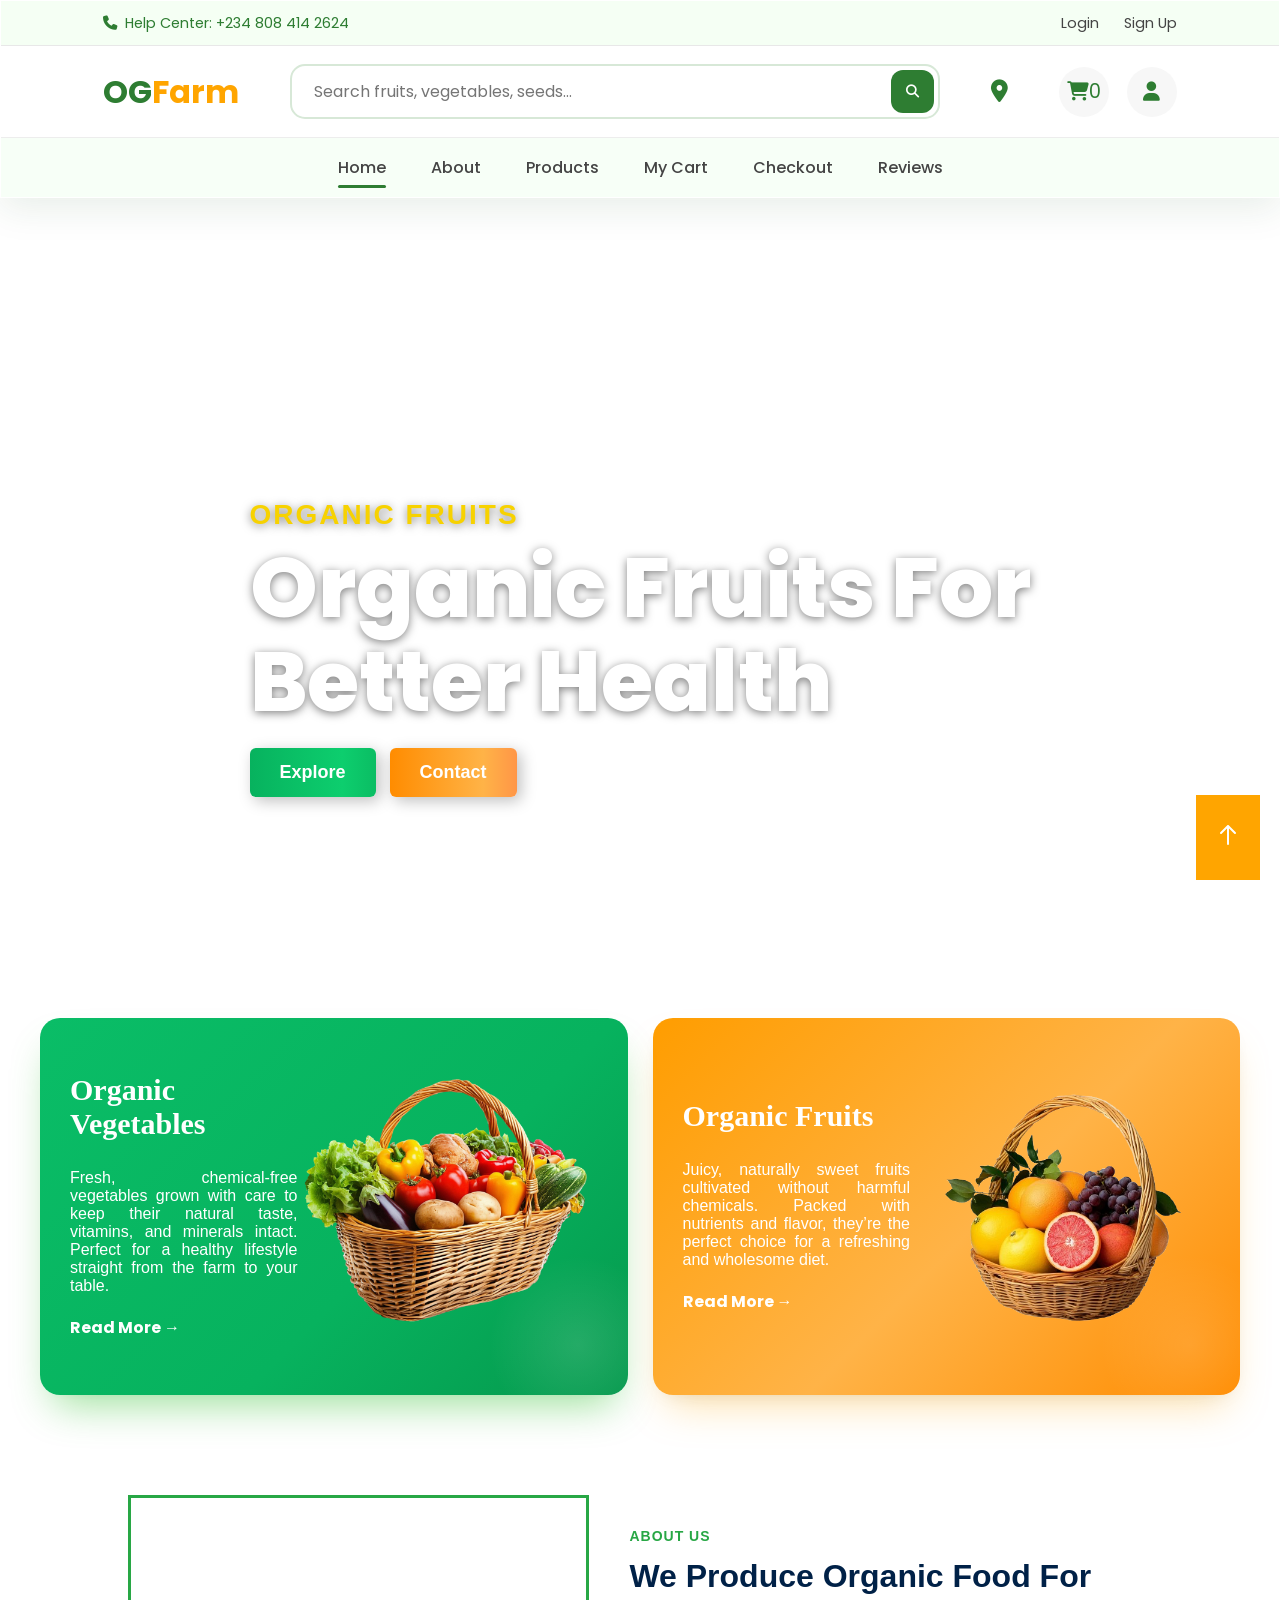
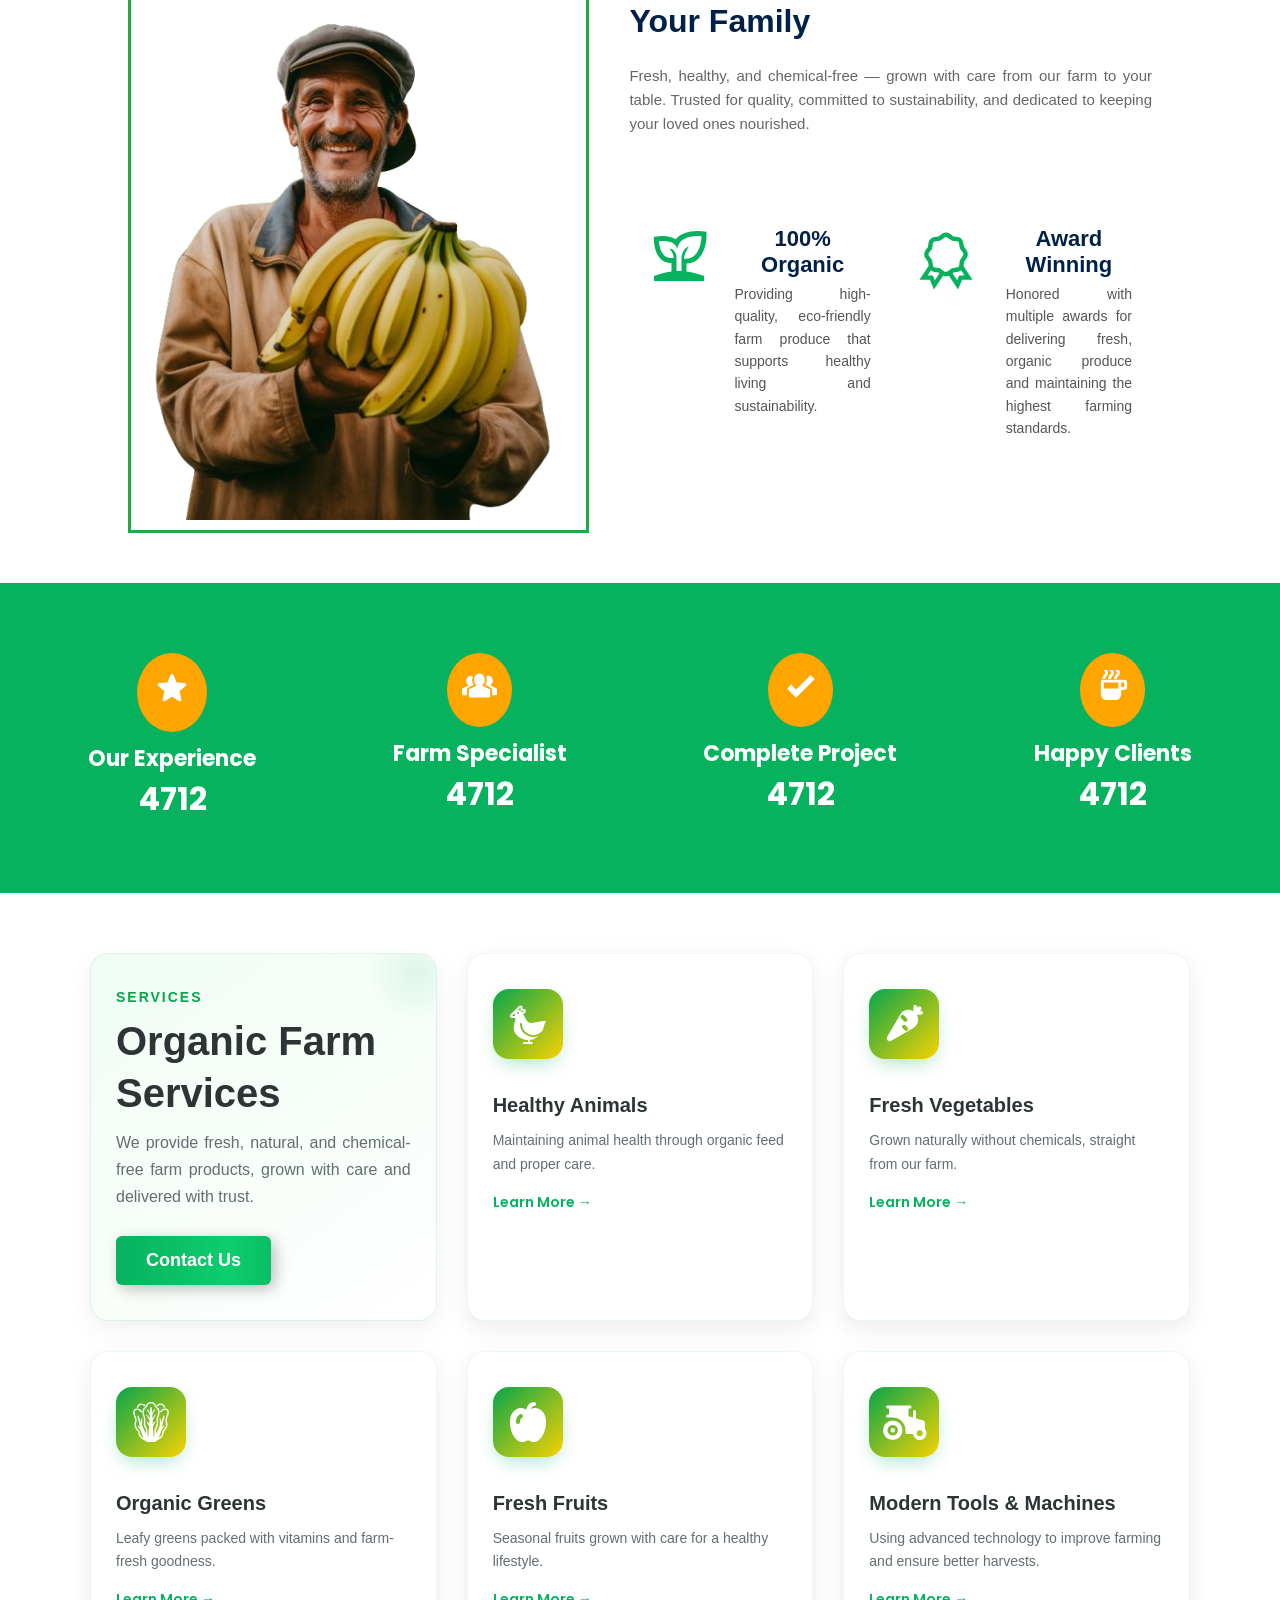
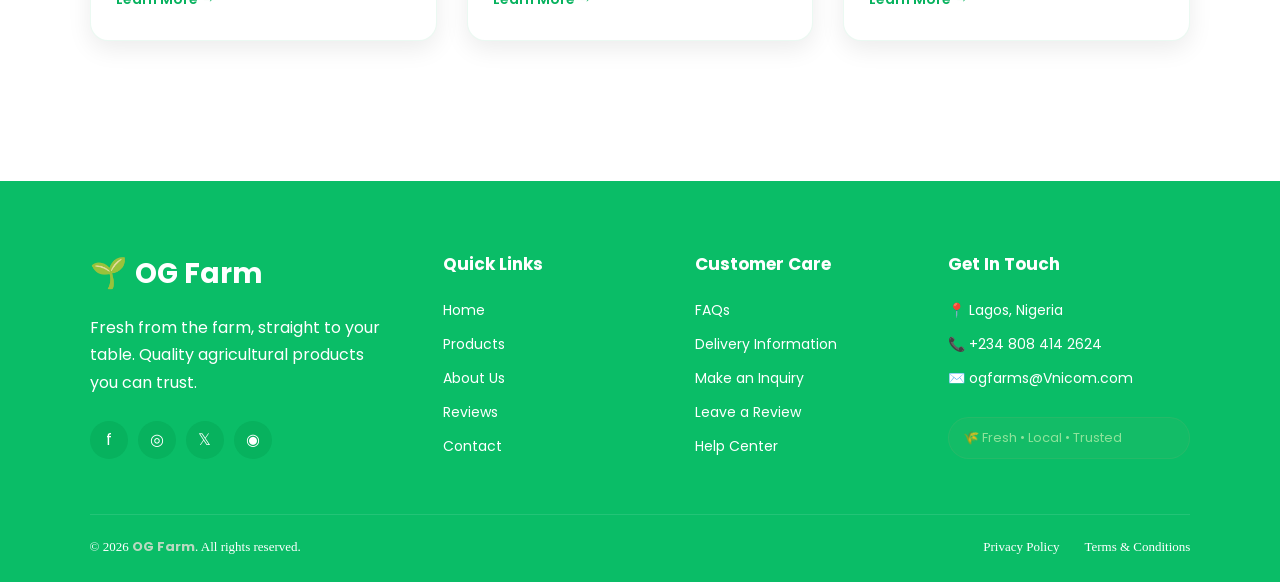
==== commit 8fb32752: "improved design" ====
--- a/index.html
+++ b/index.html
@@ -4,50 +4,143 @@
     <meta charset="UTF-8">
     <meta name="viewport" content="width=device-width, initial-scale=1.0">
     <title>OGFarm - Organic Farm Website in Nigeria</title>
+    <link rel="stylesheet" href="https://cdnjs.cloudflare.com/ajax/libs/font-awesome/6.7.2/css/all.min.css">
     <link rel="stylesheet" href="style.css">
+      
+
     
 </head>
 <body>
-    <section id="logo-contianer">
-          <!-- Top Header -->
-  <div class="top-header">
-    <div class="left">
-        <svg xmlns="http://www.w3.org/2000/svg" width="36" height="36" viewBox="0 0 16 16"><g fill="currentColor"><path d="M10 3a1 1 0 0 1 1 1v8a1 1 0 0 1-1 1H6a1 1 0 0 1-1-1V4a1 1 0 0 1 1-1zM6 2a2 2 0 0 0-2 2v8a2 2 0 0 0 2 2h4a2 2 0 0 0 2-2V4a2 2 0 0 0-2-2z"/><path d="M8 12a1 1 0 1 0 0-2a1 1 0 0 0 0 2M1.599 4.058a.5.5 0 0 1 .208.676A7 7 0 0 0 1 8c0 1.18.292 2.292.807 3.266a.5.5 0 0 1-.884.468A8 8 0 0 1 0 8c0-1.347.334-2.619.923-3.734a.5.5 0 0 1 .676-.208m12.802 0a.5.5 0 0 1 .676.208A8 8 0 0 1 16 8a8 8 0 0 1-.923 3.734a.5.5 0 0 1-.884-.468A7 7 0 0 0 15 8c0-1.18-.292-2.292-.807-3.266a.5.5 0 0 1 .208-.676M3.057 5.534a.5.5 0 0 1 .284.648A5 5 0 0 0 3 8c0 .642.12 1.255.34 1.818a.5.5 0 1 1-.93.364A6 6 0 0 1 2 8c0-.769.145-1.505.41-2.182a.5.5 0 0 1 .647-.284m9.886 0a.5.5 0 0 1 .648.284C13.855 6.495 14 7.231 14 8s-.145 1.505-.41 2.182a.5.5 0 0 1-.93-.364C12.88 9.255 13 8.642 13 8s-.12-1.255-.34-1.818a.5.5 0 0 1 .283-.648"/></g></svg>
-        <div>
-            <h1>0808 414 2624</h1>
-        </div>
-    </div>
-
-    <div class="center">
-        <h1><span style="color:orange;">OG</span><span style="color:#07b25e;">Farm</span></h1>
-      </div>
-
-    <div class="right social-icons">
-    <a href="#"><svg xmlns="http://www.w3.org/2000/svg" width="21" height="18" viewBox="0 0 24 24"><path fill="currentColor" d="m17.687 3.063l-4.996 5.711l-4.32-5.711H2.112l7.477 9.776l-7.086 8.099h3.034l5.469-6.25l4.78 6.25h6.102l-7.794-10.304l6.625-7.571zm-1.064 16.06L5.654 4.782h1.803l10.846 14.34z"/></svg>    </a>
-      <a href="#"><svg xmlns="http://www.w3.org/2000/svg" width="21" height="18" viewBox="0 0 32 32"><path fill="currentColor" d="M19.254 2C15.312 2 13 4.082 13 8.826V13H8v5h5v12h5V18h4l1-5h-5V9.672C18 7.885 18.583 7 20.26 7H23V2.205C22.526 2.141 21.145 2 19.254 2"/></svg></a>
-      <a href="#"><svg xmlns="http://www.w3.org/2000/svg" width="21" height="18" viewBox="0 0 24 24"><path fill="currentColor" d="M7.8 2h8.4C19.4 2 22 4.6 22 7.8v8.4a5.8 5.8 0 0 1-5.8 5.8H7.8C4.6 22 2 19.4 2 16.2V7.8A5.8 5.8 0 0 1 7.8 2m-.2 2A3.6 3.6 0 0 0 4 7.6v8.8C4 18.39 5.61 20 7.6 20h8.8a3.6 3.6 0 0 0 3.6-3.6V7.6C20 5.61 18.39 4 16.4 4zm9.65 1.5a1.25 1.25 0 0 1 1.25 1.25A1.25 1.25 0 0 1 17.25 8A1.25 1.25 0 0 1 16 6.75a1.25 1.25 0 0 1 1.25-1.25M12 7a5 5 0 0 1 5 5a5 5 0 0 1-5 5a5 5 0 0 1-5-5a5 5 0 0 1 5-5m0 2a3 3 0 0 0-3 3a3 3 0 0 0 3 3a3 3 0 0 0 3-3a3 3 0 0 0-3-3"/></svg></a>
-      <a href="#"> <svg xmlns="http://www.w3.org/2000/svg" width="21" height="18" viewBox="0 0 24 24"><path fill="currentColor" d="M6.94 5a2 2 0 1 1-4-.002a2 2 0 0 1 4 .002M7 8.48H3V21h4zm6.32 0H9.34V21h3.94v-6.57c0-3.66 4.77-4 4.77 0V21H22v-7.93c0-6.17-7.06-5.94-8.72-2.91z"/></svg></a>
-    </div>
-  </div>
-
-  <!-- Navigation Bar -->
-  <nav class="main-nav">
-    <ul class="nav-menu" id="navMenu">
-      <li><a href="#" class="active">HOME</a></li>
-      <li><a href="About.html">ABOUT</a></li>
-      <li><a href="Product.html">PRODUCT</a></li>
-      <li><a href="./Reviews.html">REVIEWS</a></li>
-      <li><a href="/Contact.html">CONTACT</a></li>
-    </ul>
-    <div class="nav-hamburger" id="navHamburger" onclick="toggleNavMenu()">
-      
-      <span>
-      </span>
-      <span></span>
-      <span></span>
-    </div>
-  </nav>
-
+
+    <header class="product-header">
+
+    <!-- Top Bar -->
+    <div class="top-bar">
+
+        <div class="help-center">
+            <i class="fa-solid fa-phone"></i>
+            <span>Help Center: +234 808 414 2624</span>
+        </div>
+
+        <div class="top-right">
+
+            <div class="location-select">
+         
+               
+                <div class="country-select">
+
+    <img id="countryFlag" src="https://flagcdn.com/w40/ng.png" alt="Nigeria">
+
+    <select id="country">
+
+        <option value="ng">Nigeria</option>
+        <option value="gh">Ghana</option>
+        <option value="ke">Kenya</option>
+        <option value="za">South Africa</option>
+        <option value="eg">Egypt</option>
+        <option value="ma">Morocco</option>
+        <option value="tz">Tanzania</option>
+        <option value="ug">Uganda</option>
+        <option value="rw">Rwanda</option>
+        <option value="cm">Cameroon</option>
+
+    </select>
+
+</div>
+          
+            </div>
+
+            <a href="#">Login</a>
+
+            <a href="#">Sign Up</a>
+
+        </div>
+
+    </div>
+
+
+    <!-- Main Header -->
+    <div class="main-header">
+
+        <div class="logo">
+            <a href="index.html">OG<span>Farm</span></a>
+        </div>
+
+
+        <div class="search-box">
+
+            <input
+                type="search"
+                placeholder="Search fruits, vegetables, seeds..."
+            >
+
+            <button>
+                <i class="fa-solid fa-magnifying-glass"></i>
+            </button>
+
+        </div>
+
+<div class="delivery">
+
+    <i class="fa-solid fa-location-dot"></i>
+
+    <div class="delivery-select">
+
+        <small>Deliver to</small>
+
+        <div class="location-dropdowns">
+
+            <select id="stateSelect">
+                <option selected disabled>Select State</option>
+            </select>
+
+            <select id="lgaSelect">
+                <option selected disabled>Select LGA</option>
+            </select>
+
+        </div>
+
+    </div>
+
+</div>
+
+
+        <div class="header-icons">
+
+            <a href="cart.html" class="cart-link">
+
+    <i class="fa-solid fa-cart-shopping"></i>
+
+    <span class="cart-count" id="cartCount">0</span>
+
+</a>
+
+            </a>
+
+            <a href="#" class="account">
+                <i class="fa-solid fa-user"></i>
+            </a>
+
+        </div>
+
+    </div>
+
+
+    <!-- Navigation -->
+    <nav class="navbar">
+        <a href="./About.html"  class="active">Home</a>
+        <a href="./About.html">About</a>
+        <a href="./product.html">Products</a>
+        <a href="./cart.html">My Cart</a>
+        <a href="./checkout.html">Checkout</a>
+        <a href="./Reviews.html">Reviews</a>
+
+    </nav>
+
+</header>
+
+
+   
   <section class="hero">
     <div class="slider">
       <div class="slide active" style="background-image: url('images-folder/top-view-vegetable-composition-with-fresh-fruits-blue-table.jpg');"></div>
--- a/style.css
+++ b/style.css
@@ -1,146 +1,324 @@
+@import url('https://fonts.googleapis.com/css2?family=Poppins:ital,wght@0,100;0,200;0,300;0,400;0,500;0,600;0,700;0,800;0,900;1,100;1,200;1,300;1,400;1,500;1,600;1,700;1,800;1,900&display=swap');
 *{
     margin: 0;
     padding: 0;
     box-sizing: border-box;
-}
-
-   /* Top Header */
-   .top-header {
-    display: flex;
-    justify-content: space-between;
-    align-items: center;
-    padding: 10px 50px;
-    background: #fff;
-    margin: 20px;
-  }
-
-  .top-header .left,
-  .top-header .center,
-  .top-header .right {
-    flex: 1;
-  }
-
-  .top-header .left {
-    text-align: left;
-    font-weight: bold;
-    color: #353535;
-   display: flex;
-    align-items: center;
-    gap: 10px;
-    font-family: 'Segoe UI', Tahoma, Geneva, Verdana, sans-serif;
-  }
-
-  .top-header .center {
-    text-align: center;
-    font-size: 35px;
-    font-weight: bold;
-    font-family: 'Segoe UI', Tahoma, Geneva, Verdana, sans-serif;
-  }
-
-  .top-header .left svg{
-    color:#07b25e;
-    
-
-  }
-
-
-
-  .top-header .right {
-    text-align: right;
-  }
-
-  .social-icons a {
-    
-    display: inline-block;
-    padding: 6px;
-    margin-left: 8px;
-    border-radius: 100%;
-    background:#07b25e;
-    color: #fff;
-    
+    font-family: "Poppins", sans-serif;
+
+}
+
+
+.product-header{
+    width:100%;
+    background:#fff;
+    box-shadow:0 8px 25px rgba(0,0,0,.05);
+    position:sticky;
+    top:0;
+    left:0;
+    z-index:1000;
+    backdrop-filter: blur(20px);
+    -webkit-backdrop-filter: blur(20px);
+    border: 1px solid rgba(255, 255, 255, 0.8);
+    box-shadow:
+    0 10px 35px rgba(31, 91, 43, 0.10),
+    inset 0 1px 0 rgba(255, 255, 255, 0.9);
+}
+
+
+
+.top-bar{
+    height:45px;
+    padding:0 8%;
+    display:flex;
+    justify-content:space-between;
+    align-items:center;
+    background:#f5fff4;
+    border-bottom:1px solid #e8e8e8;
+}
+
+.help-center{
+    display:flex;
+    align-items:center;
+    gap:8px;
+    color:#2E7D32;
+    font-size:.9rem;
+}
+
+.top-right{
+    display:flex;
+    align-items:center;
+    gap:25px;
+}
+
+.top-right a,
+.location-select{
+    text-decoration:none;
+    color:#444;
+    display:flex;
+    align-items:center;
+    gap:6px;
+    font-size:.9rem;
+    transition:.3s;
+    cursor:pointer;
+}
+
+.top-right a:hover,
+.location-select:hover{
+    color:#2E7D32;
+}
+
+
+
+.main-header{
+    padding:18px 8%;
+    display:flex;
+    justify-content:space-between;
+    align-items:center;
+    gap:40px;
+    background:#fff;
+}
+
+
+.logo a{
+    text-decoration:none;
+    font-size:2rem;
+    font-weight:700;
+    color:#2E7D32;
+}
+
+.logo span{
+    color:orange; 
+}
+
+
+
+.search-box{
+    flex:1;
+    max-width:650px;
+    position:relative;
+}
+
+.search-box input{
+    width:100%;
+    height:55px;
+    padding:0 60px 0 22px;
+    border:2px solid #d7e8d7;
+    border-radius:15px;
+    outline:none;
+    font-size:1rem;
+    transition:.35s;
+}
+
+.search-box input:focus{
+    border-color:#2E7D32;
+    box-shadow:0 0 15px rgba(46,125,50,.15);
+}
+
+.search-box button{
+    position:absolute;
+    right:6px;
+    top:6px;
+    width:43px;
+    height:43px;
+    border:none;
+    border-radius:12px;
+    background:#2E7D32;
+    color:#fff;
+    cursor:pointer;
+    transition:.3s;
+}
+
+.search-box button:hover{
+    background:#388E3C;
+    transform:scale(1.05);
+}
+
+/* ==========================
+   DELIVERY
+========================== */
+
+.delivery{
+    display:flex;
+    align-items:center;
+    gap:12px;
+    cursor:pointer;
    
-    
-  }
-
-  
-  nav.main-nav {
-    background: #07b25e;
-    text-align: center;
+}
+
+.delivery-select{
+    display: none;
+}
+
+.delivery i{
+    font-size:1.4rem;
+    color:#2E7D32;
+
+}
+
+.delivery small{
+    display: none;
+    color:#888;
+  
+}
+
+.delivery h4{
+    color:#333;
+    font-size:1rem;
+    font-weight:600;
+}
+
+/* ==========================
+   ICONS
+========================== */
+
+.header-icons{
+    display:flex;
+    align-items:center;
+    gap:18px;
+}
+
+.header-icons a{
+    width:50px;
+    height:50px;
+    border-radius:50%;
+    background:#f7f7f7;
+    display:flex;
+    justify-content:center;
+    align-items:center;
+    color:#2E7D32;
+    font-size:1.2rem;
+    text-decoration:none;
+    position:relative;
+    transition:.3s;
+}
+
+.header-icons a:hover{
+    background:#2E7D32;
+    color:#fff;
+    transform:translateY(-3px);
+}
+
+/* ==========================
+   CART BADGE
+========================== */
+
+.cart span{
+    position:absolute;
+    top:-5px;
+    right:-5px;
+    width:22px;
+    height:22px;
+    border-radius:50%;
+    background:#ff5252;
+    color:#fff;
+    display:flex;
+    justify-content:center;
+    align-items:center;
+    font-size:.75rem;
+    font-weight:600;
+    border:2px solid #fff;
+}
+
+/* ==========================
+   NAVBAR
+========================== */
+
+.navbar{
+    display:flex;
+    justify-content:center;
+    align-items:center;
+    gap:45px;
+    height:60px;
+    background:#f7fff7;
+    border-top:1px solid #ededed;
+}
+
+.navbar a{
+    text-decoration:none;
+    color:#444;
+    font-weight:500;
+    position:relative;
+    transition:.3s;
+}
+
+.navbar a::after{
+    content:"";
+    position:absolute;
+    left:0;
+    bottom:-8px;
+    width:0%;
+    height:3px;
+    background:#2E7D32;
+    border-radius:50px;
+    transition:.3s;
+}
+
+
+
+
+.navbar a:hover{
+    color:#2E7D32;
+}
+
+.navbar a:hover::after,
+.navbar a.active::after {
+
     width: 100%;
-    position: sticky;
-    top: 0;
-    z-index: 100;
-    box-shadow: 0 4px 20px rgba(0, 0, 0, 0.15);
-  }
-
-  nav.main-nav ul.nav-menu {
-    margin: 0;
-    padding: 0;
-    list-style: none;
-    display: inline-flex;
-  }
-
-  nav.main-nav ul.nav-menu li {
-    font-family: 'Segoe UI', Tahoma, Geneva, Verdana, sans-serif;
-    margin: 0;
-  }
-
-  nav.main-nav ul.nav-menu li a {
-    display: block;
-    padding: 20px 30px; 
-    text-decoration: none;
-    color: #fff;
-    font-weight: bold;
-    font-size: 16px;
-    transition: ease-in-out 0.3s;
-    position: relative;
-  }
-
-  nav.main-nav ul.nav-menu li a.active {
-    background: orange;
-  }
-
-  nav.main-nav ul.nav-menu li a:hover {
-    background: orange;
-  }
-
-  /* Hamburger Menu */
-  .nav-hamburger {
-    display: none;
+}
+
+.navbar a:hover::after{
+    width:100%;
+}
+
+/* ==========================
+   RESPONSIVE
+========================== */
+
+@media(max-width:991px){
+
+.main-header{
+    flex-wrap:wrap;
+    gap:20px;
+}
+
+.search-box{
+    order:3;
+    width:100%;
+    max-width:100%;
+}
+
+.navbar{
+    gap:25px;
+    overflow-x:auto;
+    justify-content:flex-start;
+    padding:0 20px;
+}
+
+.navbar::-webkit-scrollbar{
+    display:none;
+}
+
+}
+
+@media(max-width:768px){
+
+.top-bar{
+    display:none;
+}
+
+.main-header{
+    padding:15px 5%;
+}
+
+.product-filters{
+    display: flex;
     flex-direction: column;
-    cursor: pointer;
-    gap: 5px;
-    padding: 8px;
-    border-radius: 8px;
-    transition: background 0.3s ease;
-    position: relative;
-    z-index: 200;
-  }
-
-  .nav-hamburger:hover {
-    background: rgba(255, 255, 255, 0.1);
-  }
-
-  .nav-hamburger span {
-    display: block;
-    width: 28px;
-    height: 3px;
-    background: #ffffff;
-    border-radius: 3px;
-    transition: transform 0.3s ease, opacity 0.3s ease;
-  }
-
-  .nav-hamburger.active span:nth-child(1) {
-    transform: translateY(8px) rotate(45deg);
-  }
-
-  .nav-hamburger.active span:nth-child(2) {
-    opacity: 0;
-  }
-
-  .nav-hamburger.active span:nth-child(3) {
-    transform: translateY(-8px) rotate(-45deg);
-  }
+    justify-content: center;
+
+}
+}
+
+
 
   /* Responsive Navbar */
   @media (max-width: 768px) {
@@ -415,12 +593,20 @@
   }
   
   .farm-image img {
-    max-height: 250px;
+    max-height: 350px;
     max-width: 300px;
     object-fit: contain;
-    opacity: 80%;
-  }
-  
+
+  }
+
+
+  .top-header .center img {
+    width: 220px;
+    height: auto;
+    display: block;
+    margin: 0 auto;
+}
+
   .farm-card.veg {
     position: relative;
     background: linear-gradient(135deg, #0abd67, #07b25e 60%, #05994d);
@@ -616,6 +802,10 @@
     padding: 20px;
 
 
+  }
+
+  .country-select{
+    display: none;
   }
 
 
@@ -1072,7 +1262,7 @@
 
 .footer-bottom {
     max-width: 1300px;
-
+    font-family: Georgia, 'Times New Roman', Times, serif;
     margin: 55px auto 0;
     padding-top: 22px;
 
@@ -1087,7 +1277,7 @@
 
 .footer-bottom p {
     margin: 0;
-
+    font-family: Georgia, 'Times New Roman', Times, serif;
     color: #fff;
     font-size: 13px;
 }
@@ -1097,17 +1287,32 @@
 }
 
 .legal-links {
+    font-family: Georgia, 'Times New Roman', Times, serif;
     display: flex;
     gap: 25px;
 }
 
 .legal-links a {
+  font-family: Georgia, 'Times New Roman', Times, serif;
     color: #fff;
     text-decoration: none;
 
     font-size: 13px;
 
     transition: 0.3s;
+}
+
+.logo img {
+    flex: 1;
+    margin-bottom: 30px;
+       max-height: 150px; /* adjust size */
+    width: auto;      /* prevent stretch */
+    object-fit: contain;
+    transition: transform 0.3s ease;
+}
+
+.logo img:hover {
+    transform: scale(1.05);
 }
 
 .legal-links a:hover {
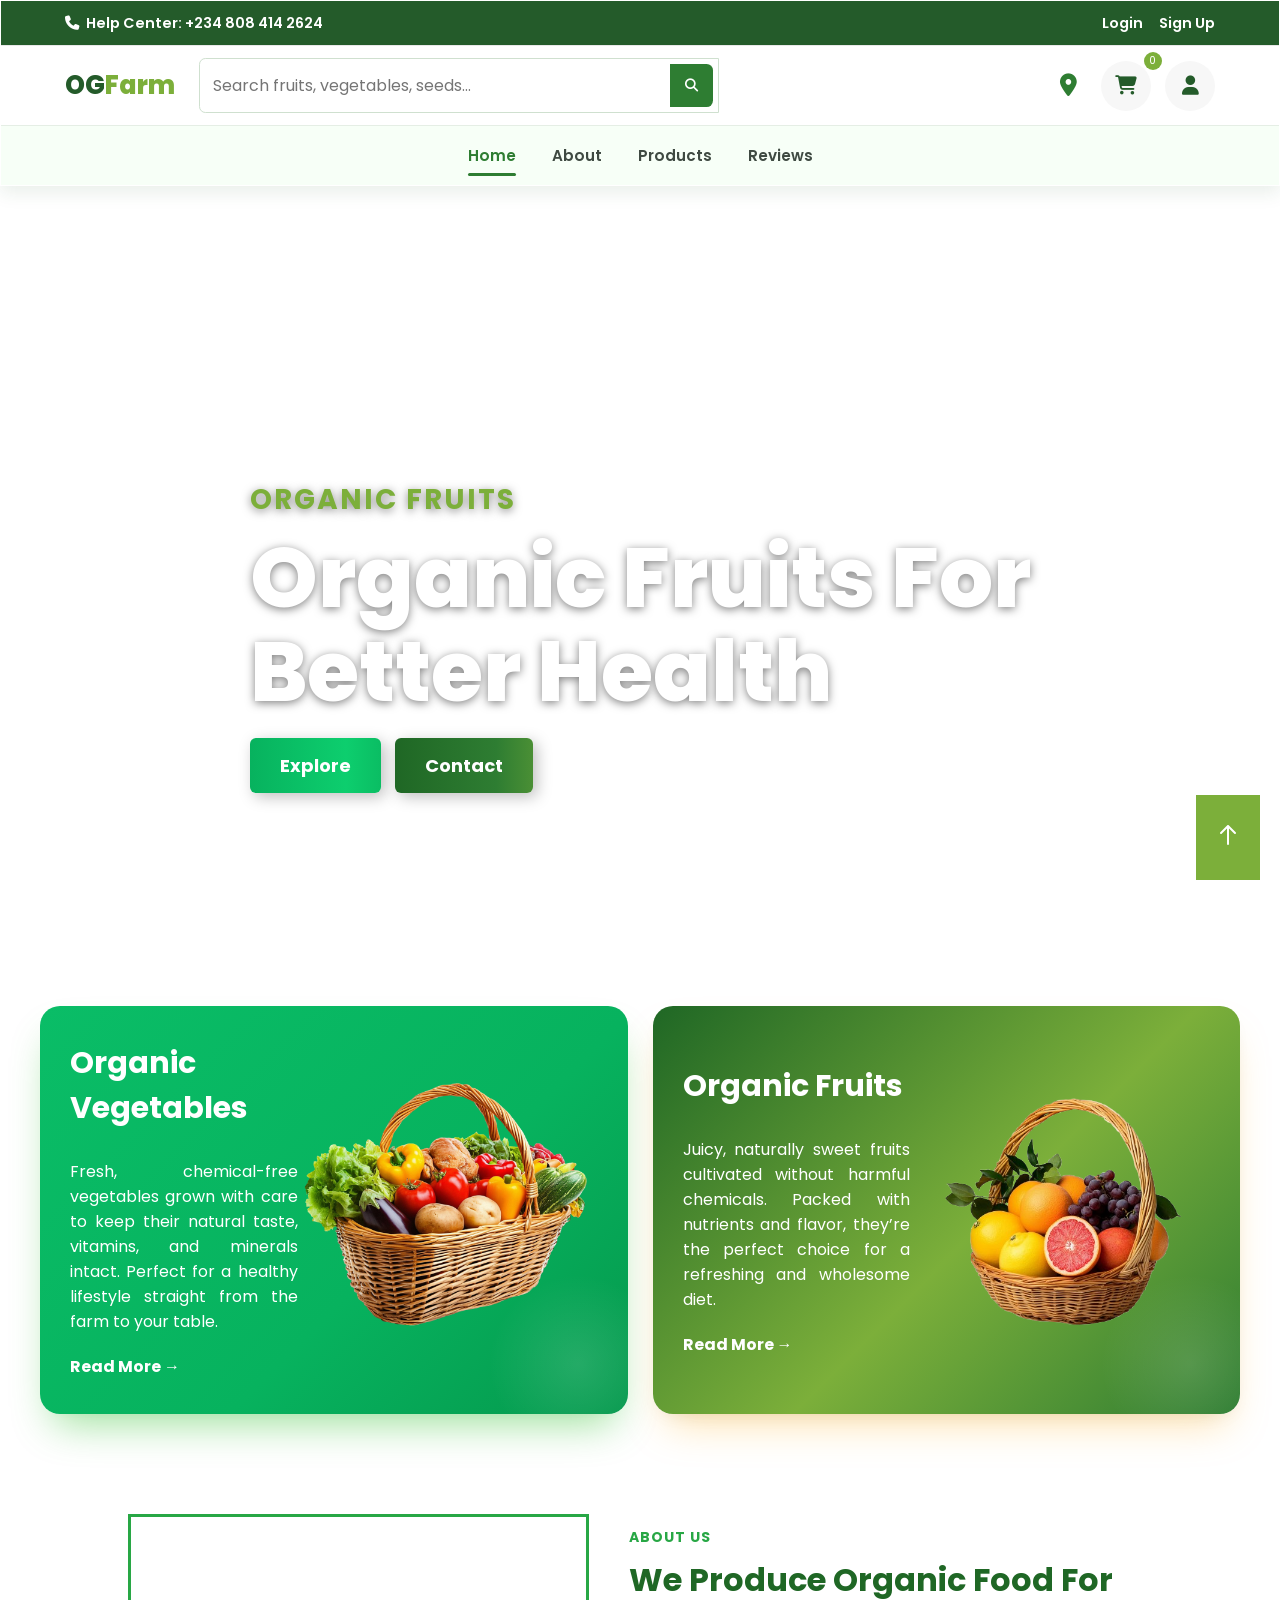
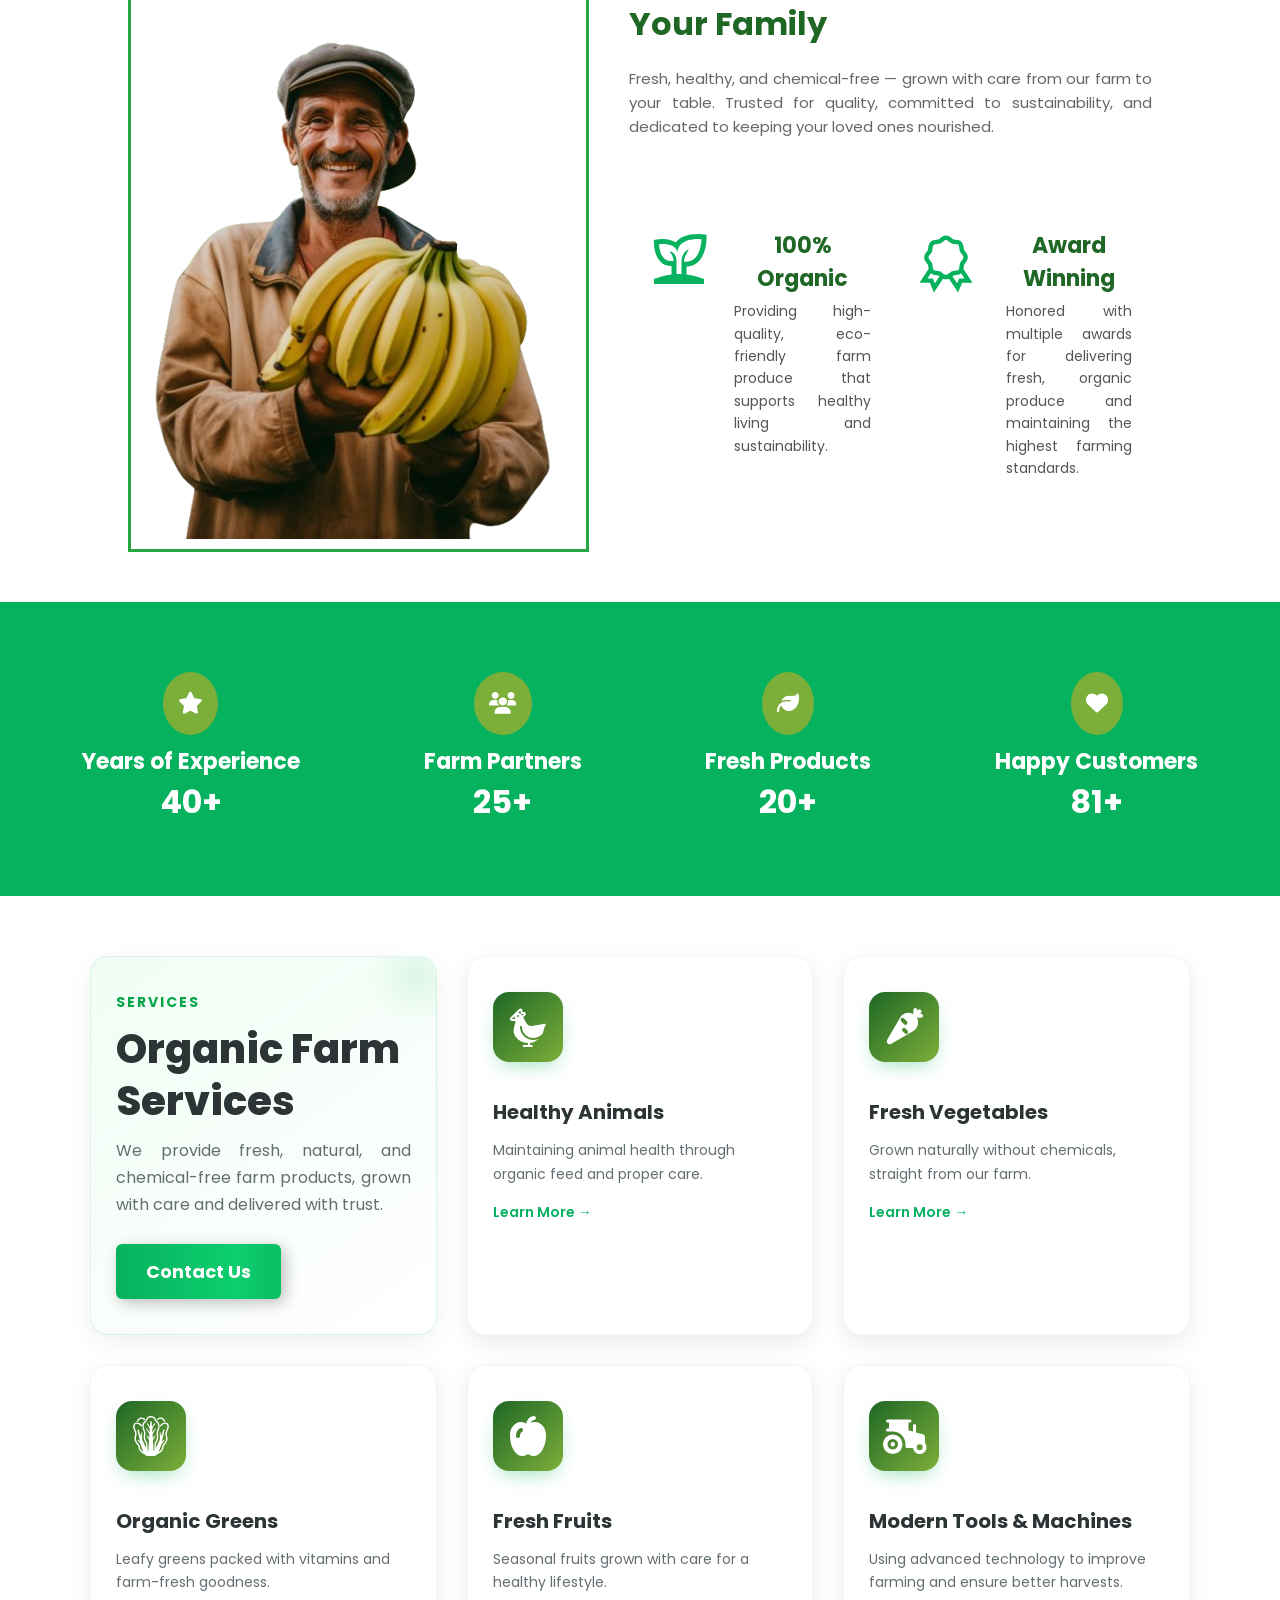
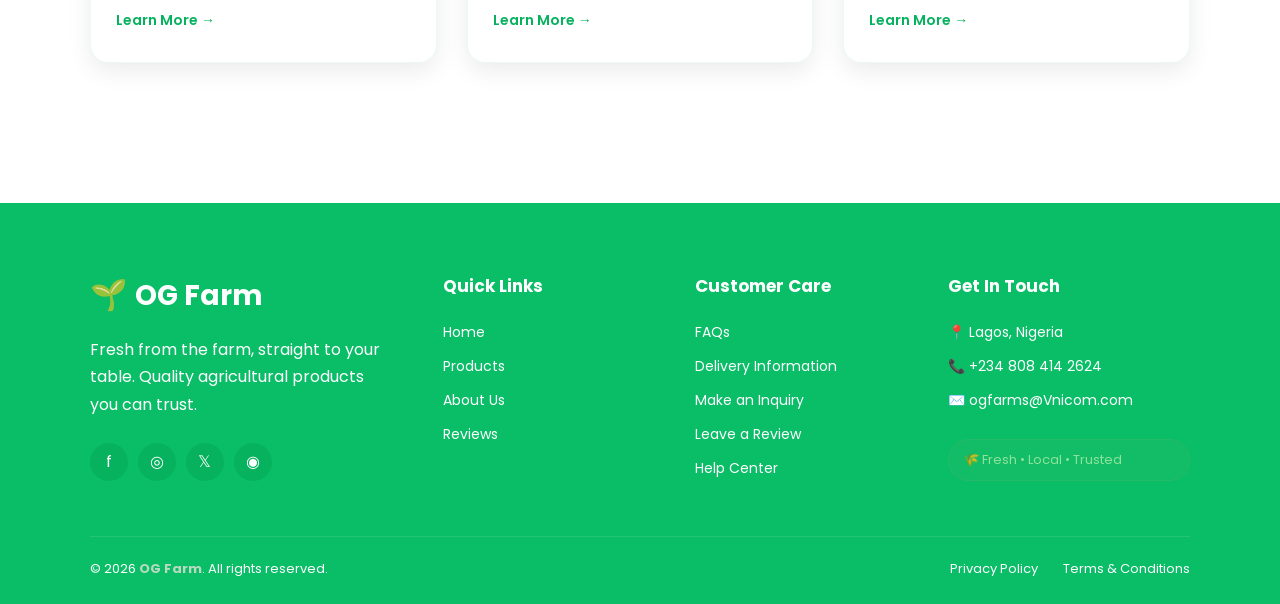
==== commit 4f05a572: "improving overall pages" ====
--- a/index.html
+++ b/index.html
@@ -6,6 +6,7 @@
     <title>OGFarm - Organic Farm Website in Nigeria</title>
     <link rel="stylesheet" href="https://cdnjs.cloudflare.com/ajax/libs/font-awesome/6.7.2/css/all.min.css">
     <link rel="stylesheet" href="style.css">
+    <link rel="stylesheet" href="navigation.css">
       
 
     
@@ -50,9 +51,9 @@
           
             </div>
 
-            <a href="#">Login</a>
-
-            <a href="#">Sign Up</a>
+            <a href="./login.html">Login</a>
+
+            <a href="./register.html">Sign Up</a>
 
         </div>
 
@@ -115,26 +116,20 @@
 
 </a>
 
-            </a>
-
-            <a href="#" class="account">
+            <a href="login.html" class="account" aria-label="Log in or manage your account">
                 <i class="fa-solid fa-user"></i>
             </a>
 
         </div>
 
-    </div>
-
-
+        <button class="nav-toggle" type="button" aria-label="Toggle navigation" aria-expanded="false"><i class="fa-solid fa-bars"></i></button>
+    </div>
     <!-- Navigation -->
-    <nav class="navbar">
-        <a href="./About.html"  class="active">Home</a>
-        <a href="./About.html">About</a>
-        <a href="./product.html">Products</a>
-        <a href="./cart.html">My Cart</a>
-        <a href="./checkout.html">Checkout</a>
-        <a href="./Reviews.html">Reviews</a>
-
+    <nav class="navbar" aria-label="Primary navigation">
+        <a href="index.html" class="active" aria-current="page">Home</a>
+        <a href="About.html">About</a>
+        <a href="product.html">Products</a>
+        <a href="Reviews.html">Reviews</a>
     </nav>
 
 </header>
@@ -223,26 +218,26 @@
     <section class="counter-section">
     <div class="counter-box">
       <div class="icon"><svg xmlns="http://www.w3.org/2000/svg" width="40" height="40" viewBox="0 0 24 24"><path fill="currentColor" d="m12 17.275l-4.15 2.5q-.275.175-.575.15t-.525-.2t-.35-.437t-.05-.588l1.1-4.725L3.775 10.8q-.25-.225-.312-.513t.037-.562t.3-.45t.55-.225l4.85-.425l1.875-4.45q.125-.3.388-.45t.537-.15t.537.15t.388.45l1.875 4.45l4.85.425q.35.05.55.225t.3.45t.038.563t-.313.512l-3.675 3.175l1.1 4.725q.075.325-.05.588t-.35.437t-.525.2t-.575-.15z"/></svg></div>
-      <p>Our Experience</p>
-      <div class="counter" data-target="12345">0</div>
+      <p>Years of Experience</p>
+      <div class="counter" data-target="40" data-suffix="+">0</div>
     </div>
   
     <div class="counter-box">
       <div class="icon"><svg xmlns="http://www.w3.org/2000/svg" width="35" height="35" viewBox="0 0 1200 1200"><path fill="currentColor" d="M596.847 188.488c-103.344 0-187.12 97.81-187.12 218.465c0 83.678 40.296 156.352 99.468 193.047l-68.617 31.801l-182.599 84.688c-17.64 8.821-26.444 23.778-26.444 44.947v201.102c1.451 25.143 16.537 48.577 40.996 48.974h649.62c27.924-2.428 42.05-24.92 42.325-48.974V761.436c0-21.169-8.804-36.126-26.443-44.947l-175.988-84.688l-73.138-34.65c56.744-37.521 95.061-108.624 95.061-190.197c-.001-120.656-83.778-218.466-187.121-218.466m-301.824 76.824c-44.473 1.689-79.719 20.933-106.497 51.596c-29.62 36.918-44.06 80.75-44.339 124.354c1.819 64.478 30.669 125.518 82.029 157.446L21.163 693.997C7.05 699.289 0 711.636 0 731.041v161.398c1.102 21.405 12.216 39.395 33.055 39.703h136.284V761.436c2.255-45.639 23.687-82.529 62.196-100.531l136.247-64.817c10.584-6.175 20.731-14.568 30.433-25.152c-56.176-86.676-63.977-190.491-27.773-281.801c-23.547-14.411-50.01-23.672-75.419-23.823m608.586 0c-29.083.609-55.96 11.319-78.039 26.444c35.217 92.137 25.503 196.016-26.482 276.52c11.467 13.23 23.404 23.377 35.753 30.434l130.965 62.195c39.897 21.881 60.47 59.098 60.866 100.532v170.707h140.235c23.063-1.991 32.893-20.387 33.093-39.704V731.042c0-17.641-7.05-29.987-21.163-37.045l-202.431-96.618c52.498-38.708 78.859-96.72 79.369-156.117c-1.396-47.012-15.757-90.664-44.339-124.354c-29.866-32.399-66.91-51.253-107.827-51.596"/></svg></div>
-      <p>Farm Specialist</p>
-      <div class="counter" data-target="12345">0</div>
+      <p>Farm Partners</p>
+      <div class="counter" data-target="25" data-suffix="+">0</div>
     </div>
   
     <div class="counter-box">
       <div class="icon"><svg xmlns="http://www.w3.org/2000/svg" width="35" height="35" viewBox="0 0 24 24"><path fill="currentColor" d="m9 20.42l-6.21-6.21l2.83-2.83L9 14.77l9.88-9.89l2.83 2.83z"/></svg></div>
-      <p>Complete Project</p>
-      <div class="counter" data-target="12345">0</div>
+      <p>Fresh Products</p>
+      <div class="counter" data-target="20" data-suffix="+">0</div>
     </div>
   
     <div class="counter-box">
       <div class="icon"><svg xmlns="http://www.w3.org/2000/svg" width="35" height="35" viewBox="0 0 24 24"><path fill="currentColor" fill-opacity="0" d="M17 14v4c0 1.66 -1.34 3 -3 3h-6c-1.66 0 -3 -1.34 -3 -3v-4Z"><animate fill="freeze" attributeName="fill-opacity" begin="0.8s" dur="0.5s" values="0;1"/></path><g fill="none" stroke="currentColor" stroke-linecap="round" stroke-linejoin="round" stroke-width="2"><path stroke-dasharray="48" stroke-dashoffset="48" d="M17 9v9c0 1.66 -1.34 3 -3 3h-6c-1.66 0 -3 -1.34 -3 -3v-9Z"><animate fill="freeze" attributeName="stroke-dashoffset" dur="0.6s" values="48;0"/></path><path stroke-dasharray="14" stroke-dashoffset="14" d="M17 9h3c0.55 0 1 0.45 1 1v3c0 0.55 -0.45 1 -1 1h-3"><animate fill="freeze" attributeName="stroke-dashoffset" begin="0.6s" dur="0.2s" values="14;0"/></path><mask id="SVGnGEayvOG"><path stroke="#fff" d="M8 0c0 2-2 2-2 4s2 2 2 4-2 2-2 4 2 2 2 4M12 0c0 2-2 2-2 4s2 2 2 4-2 2-2 4 2 2 2 4M16 0c0 2-2 2-2 4s2 2 2 4-2 2-2 4 2 2 2 4"><animateMotion calcMode="linear" dur="3s" path="M0 0v-8" repeatCount="indefinite"/></path></mask><rect width="24" height="0" y="7" fill="currentColor" mask="url(#SVGnGEayvOG)"><animate fill="freeze" attributeName="y" begin="0.8s" dur="0.6s" values="7;2"/><animate fill="freeze" attributeName="height" begin="0.8s" dur="0.6s" values="0;5"/></rect></g></svg></div>
-      <p>Happy Clients</p>
-      <div class="counter" data-target="12345">0</div>
+      <p>Happy Customers</p>
+      <div class="counter" data-target="100" data-suffix="+">0</div>
     </div>
   </section>
 
@@ -340,10 +335,9 @@
             <h3>Quick Links</h3>
 
             <a href="index.html">Home</a>
-            <a href="products.html">Products</a>
-            <a href="about.html">About Us</a>
-            <a href="reviews.html">Reviews</a>
-            <a href="contact.html">Contact</a>
+            <a href="product.html">Products</a>
+            <a href="About.html">About Us</a>
+            <a href="Reviews.html">Reviews</a>
         </div>
 
 
@@ -390,6 +384,7 @@
     </div>
   </footer>
   <script src="script.js"></script>
+  <script src="navigation.js"></script>
 </body>
 </html>
 
--- a/style.css
+++ b/style.css
@@ -87,7 +87,7 @@
 }
 
 .logo span{
-    color:orange; 
+    color:#7caf3a;
 }
 
 
@@ -209,7 +209,7 @@
     width:22px;
     height:22px;
     border-radius:50%;
-    background:#ff5252;
+    background:#7caf3a;
     color:#fff;
     display:flex;
     justify-content:center;
@@ -441,7 +441,7 @@
     font-family: 'Segoe UI', Tahoma, Geneva, Verdana, sans-serif;
     font-size: 28px;
     font-weight: bold;
-    color: #f7d200;
+    color: #7caf3a;
     letter-spacing: 2px;
     text-transform: uppercase;
   }
@@ -526,7 +526,7 @@
   }
   
   .contact {
-    background: linear-gradient(90deg, #ff8c00, #ffb347, #ff6347, #ff8c00);
+    background: linear-gradient(90deg, #1f6725, #2e7d32, #7caf3a, #1f6725);
     background-size: 220% 100%;
   }
 
@@ -616,7 +616,7 @@
   }
 
   .farm-card.fruit {
-    background: linear-gradient(135deg, #ff9d00, #ffb347 55%, #ff8c00);
+    background: linear-gradient(135deg, #1f6725, #7caf3a 55%, #2e7d32);
     box-shadow: 0 22px 42px -14px rgba(255, 165, 0, 0.35),
     0 8px 22px -16px rgba(0, 0, 0, 0.25);
   }
@@ -742,7 +742,7 @@
     font-weight: bold;
     font-family: 'Segoe UI', Tahoma, Geneva, Verdana, sans-serif;
     font-size: 32px;
-    color: #002147;
+    color: #1f6725;
     margin-bottom: 20px;
     line-height: 1.4;
   }
@@ -779,7 +779,7 @@
     font-family: 'Segoe UI', Tahoma, Geneva, Verdana, sans-serif;
     margin: 0;
     font-size: 22px;
-    color: #002147;
+    color: #1f6725;
   }
 
   .feature p {
@@ -794,7 +794,7 @@
     position: fixed;
     bottom: 20px;
     right: 20px;
-    background: orange;
+    background: #7caf3a;
     color: white;
     border: 25px;
     text-decoration: none;
@@ -831,7 +831,7 @@
   }
   .icon {
     display: inline-block;
-    background: orange;
+    background: #7caf3a;
     padding: 15px;
     align-items: center;
     border-radius: 100%;
@@ -839,8 +839,19 @@
     font-weight: bold;
     transition: transform 0.3s ease;
   }
+  .counter-section .icon svg {
+    display: none;
+  }
+  .counter-section .icon::before {
+    font-family: "Font Awesome 6 Free";
+    font-weight: 900;
+  }
+  .counter-box:nth-child(1) .icon::before { content: "\f005"; } /* star */
+  .counter-box:nth-child(2) .icon::before { content: "\f0c0"; } /* farm partners */
+  .counter-box:nth-child(3) .icon::before { content: "\f06c"; } /* leaf */
+  .counter-box:nth-child(4) .icon::before { content: "\f004"; } /* heart */
 .icon:hover{
-  color: orange;
+  color: #7caf3a;
   transform: scale(1.3);
   background-color:#fff;
   box-shadow: rgba(0, 0, 0, 0.35) 0px 5px 15px;
@@ -1044,7 +1055,7 @@
     left: 0;
     width: 100%;
     height: 4px;
-    background: linear-gradient(90deg, #07b25e, #f7d200, #ff8c00);
+    background: linear-gradient(90deg, #1f6725, #2e7d32, #7caf3a);
     transform: scaleX(0);
     transform-origin: left;
     transition: transform 0.4s ease;
@@ -1111,7 +1122,7 @@
     padding: 0;
     margin-bottom: 20px;
     color: white;
-    background: linear-gradient(135deg, #07a64a, #f7d200);
+    background: linear-gradient(135deg, #1f6725, #7caf3a);
     border-radius: 16px;
     box-shadow: 0 8px 20px -6px rgba(7, 178, 94, 0.4);
     transition: transform 0.35s ease, box-shadow 0.35s ease, background 0.35s ease;
@@ -1119,7 +1130,7 @@
 
   .features .card:hover .icon {
     transform: rotate(-8deg) scale(1.1);
-    background: linear-gradient(135deg, #ff8c00, #f7d200);
+    background: linear-gradient(135deg, #2e7d32, #7caf3a);
     box-shadow: 0 10px 24px -6px rgba(255, 140, 0, 0.5);
   }
 
@@ -1378,4 +1389,4 @@
 .card-link a{
   text-decoration: none;
   color: black;
-}+}
--- a/navigation.css
+++ b/navigation.css
@@ -0,0 +1,171 @@
+@import url('https://fonts.googleapis.com/css2?family=Poppins:ital,wght@0,400;0,500;0,600;0,700;0,800;1,400;1,500&display=swap');
+
+/* Shared site foundation. Loaded after each page stylesheet to keep every page aligned. */
+:root {
+    --site-font: "Poppins", sans-serif;
+    --farm-green-dark: #1f6725;
+    --farm-green: #2e7d32;
+    --farm-green-light: #7caf3a;
+    --farm-green-soft: #e8f5e9;
+}
+
+html,
+body {
+    margin: 0;
+    padding: 0;
+}
+
+body,
+body :not(i) {
+    font-family: var(--site-font) !important;
+}
+
+/* Shared site navigation. The index header is the visual source of truth. */
+.product-header {
+    position: sticky;
+    top: 0;
+    z-index: 1000;
+    width: 100%;
+    background: #fff;
+    box-shadow: 0 6px 18px rgba(31, 91, 43, .10);
+}
+
+.product-header .top-bar {
+    display: flex;
+    align-items: center;
+    justify-content: space-between;
+    min-height: 38px;
+    padding: .35rem 5%;
+    background: #245b2a;
+    color: #fff;
+    font-size: .8rem;
+}
+
+.product-header .help-center,
+.product-header .top-right,
+.product-header .country-select,
+.product-header .main-header,
+.product-header .delivery,
+.product-header .header-icons {
+    display: flex;
+    align-items: center;
+}
+
+.product-header .top-right { gap: 1rem; }
+.product-header .top-right a { color: #fff; text-decoration: none; font-weight: 600; }
+.product-header .top-right a:hover { color: #d7f5d8; }
+.product-header .location-select { display: none !important; }
+.product-header .help-center {
+    gap: .45rem;
+    color: #fff;
+    font-weight: 600;
+}
+.product-header .help-center i { color: #fff; }
+
+.product-header .main-header {
+    position: relative;
+    min-height: 76px;
+    gap: 1.5rem;
+    padding: .75rem 5%;
+}
+.product-header .logo { flex: 0 0 auto; }
+.product-header .logo a { color: #245b2a; font-size: 1.6rem; font-weight: 800; text-decoration: none; }
+.product-header .logo span { color: #7caf3a; }
+.product-header .search-box { display: flex; flex: 1 1 320px; max-width: 520px; }
+.product-header .search-box input { min-width: 0; width: 100%; padding: .65rem .8rem; border: 1px solid #cfe0cf; border-radius: .4rem 0 0 .4rem; }
+.product-header .search-box button { border: 0; padding: 0 .9rem; border-radius: 0 .4rem .4rem 0; background: #2e7d32; color: #fff; cursor: pointer; }
+.product-header .delivery { margin-left: auto; gap: .5rem; color: #245b2a; }
+.product-header .delivery-select small { display: block; }
+.product-header .location-dropdowns { display: flex; gap: .35rem; }
+.product-header .location-dropdowns select { max-width: 105px; border: 0; background: transparent; color: #3f4a42; font-size: .76rem; }
+.product-header .header-icons { gap: .9rem; }
+.product-header .header-icons a { position: relative; color: #245b2a; font-size: 1.2rem; transition: color .2s ease, transform .2s ease; }
+.product-header .header-icons a:hover,
+.product-header .header-icons a.active { color: #2e7d32; transform: translateY(-1px); }
+.product-header .cart-count { position: absolute; top: -.55rem; right: -.7rem; min-width: 1.15rem; padding: .05rem .25rem; border-radius: 99px; background: #7caf3a; color: #fff; font-size: .67rem; line-height: 1.05rem; text-align: center; }
+.product-header .navbar {
+    position: relative;
+    display: flex;
+    justify-content: center;
+    align-items: center;
+    gap: 2.25rem;
+    min-height: 58px;
+    margin: 0;
+    padding: 0 1.5rem;
+    background: #f7fff7;
+    border-top: 1px solid #e5eee5;
+}
+
+.product-header .navbar a {
+    color: #3f4a42;
+    font-size: .95rem;
+    font-weight: 600;
+    line-height: 58px;
+    text-decoration: none;
+    position: relative;
+    transition: color .2s ease;
+}
+
+.product-header .navbar a::after {
+    content: "";
+    position: absolute;
+    right: 0;
+    bottom: 9px;
+    left: 0;
+    height: 3px;
+    width: auto;
+    background: #2e7d32;
+    border-radius: 99px;
+    transform: scaleX(0);
+    transform-origin: center;
+    transition: transform .2s ease;
+}
+
+.product-header .navbar a:hover,
+.product-header .navbar a.active { color: #2e7d32; }
+.product-header .navbar a:hover::after,
+.product-header .navbar a.active::after { transform: scaleX(1); }
+
+.nav-toggle {
+    display: none;
+    border: 0;
+    background: transparent;
+    color: #245b2a;
+    cursor: pointer;
+    font-size: 1.35rem;
+    padding: .5rem;
+}
+
+@media (max-width: 768px) {
+    .product-header .top-bar { flex-wrap: wrap; gap: .35rem .75rem; padding: .35rem 4%; }
+    .product-header .help-center { display: flex; font-size: .74rem; }
+    .product-header .top-right { margin-left: auto; }
+    .product-header .main-header { min-height: 64px; gap: .75rem; padding: .65rem 4%; }
+    .product-header .search-box,
+    .product-header .delivery { display: none; }
+    .product-header .header-icons { margin-left: auto; margin-right: 2.4rem; }
+    .nav-toggle { display: inline-flex; align-items: center; justify-content: center; position: absolute; top: 50%; right: 4%; z-index: 1002; transform: translateY(-50%); color: #245b2a; }
+    .product-header .navbar {
+        display: none;
+        position: absolute;
+        top: 100%;
+        right: 0;
+        left: 0;
+        z-index: 1001;
+        min-height: 0;
+        padding: .75rem 5%;
+        flex-direction: column;
+        align-items: stretch;
+        gap: 0;
+        background: #fff;
+        border-top: 1px solid #e5eee5;
+        border-bottom: 1px solid #e5eee5;
+        box-shadow: 0 12px 20px rgba(31, 91, 43, .12);
+    }
+    .product-header .navbar.open { display: flex; }
+    .product-header .navbar a { line-height: 1.2; padding: .85rem .25rem; }
+    .product-header .navbar a::after { bottom: .55rem; }
+
+    /* Override the legacy Reviews mobile header rule that hid the cart icon. */
+    .product-header .header-icons a:first-child { display: inline-flex; }
+}
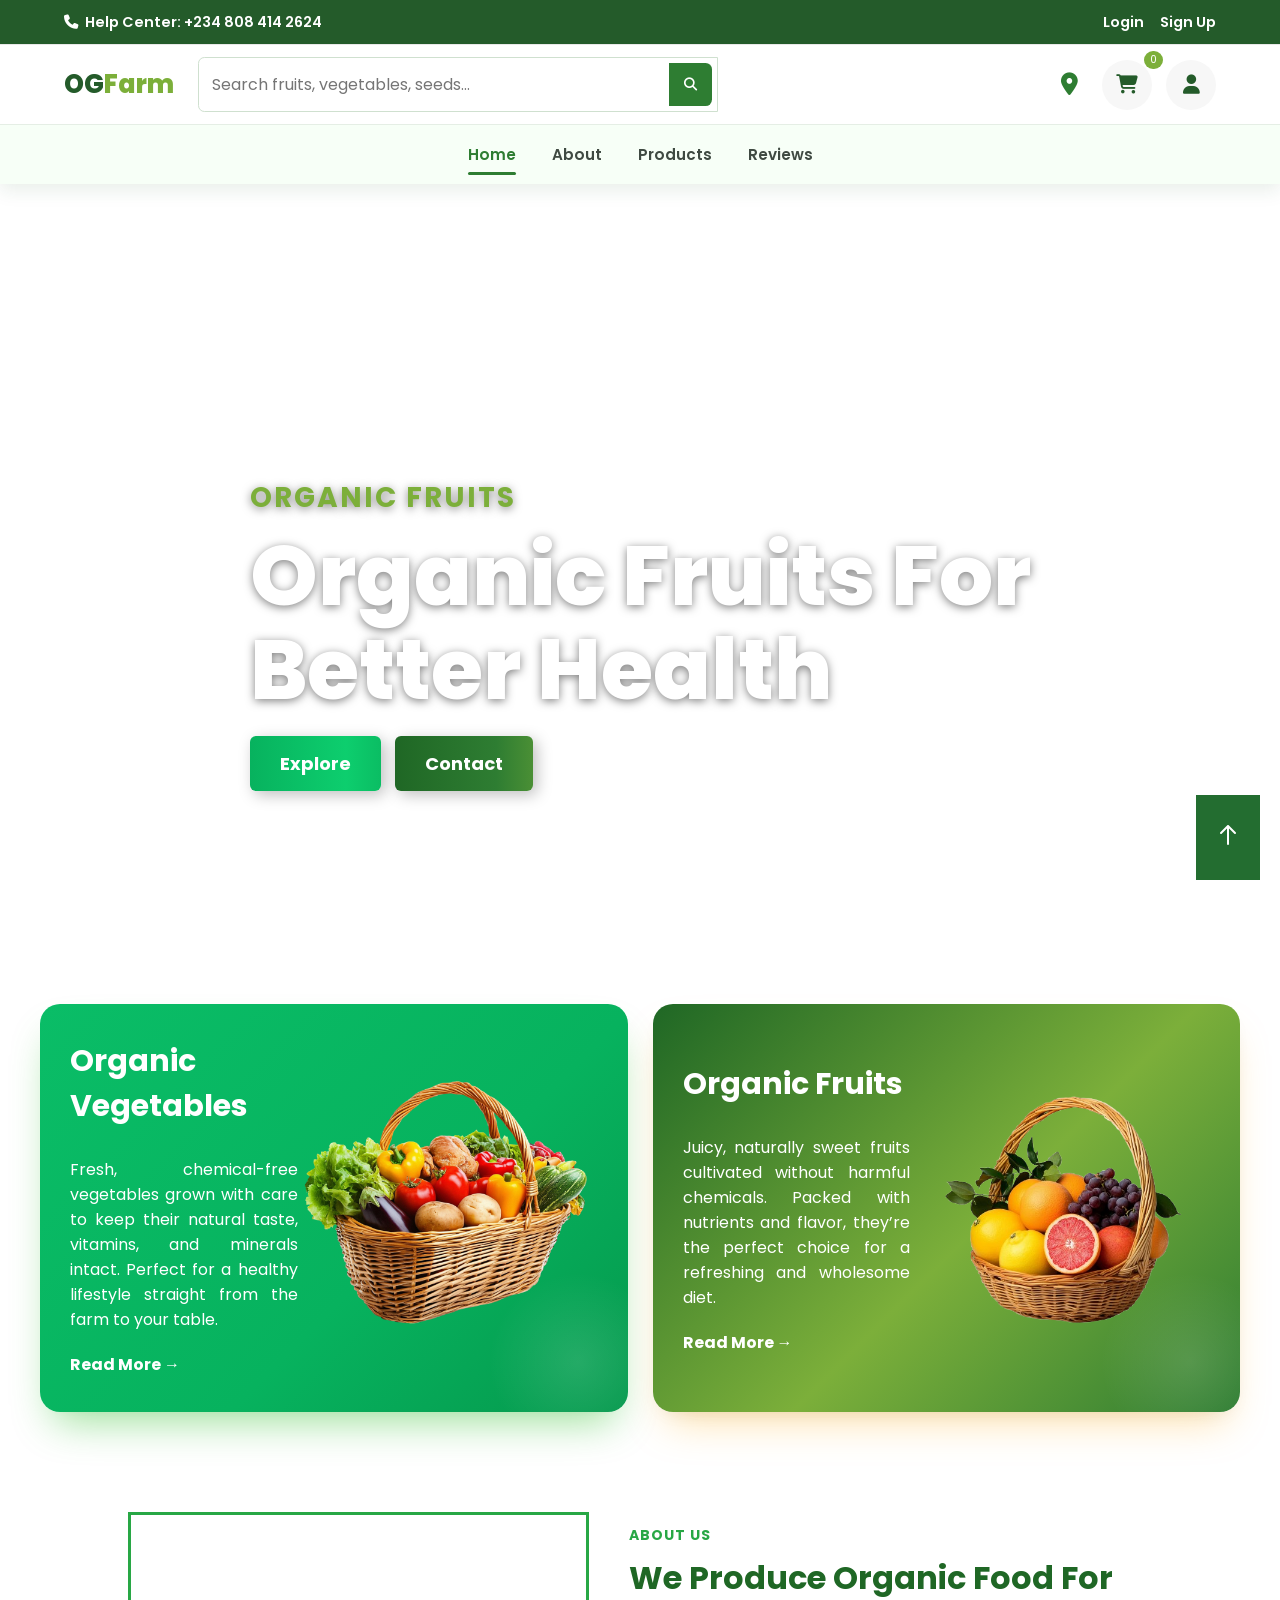
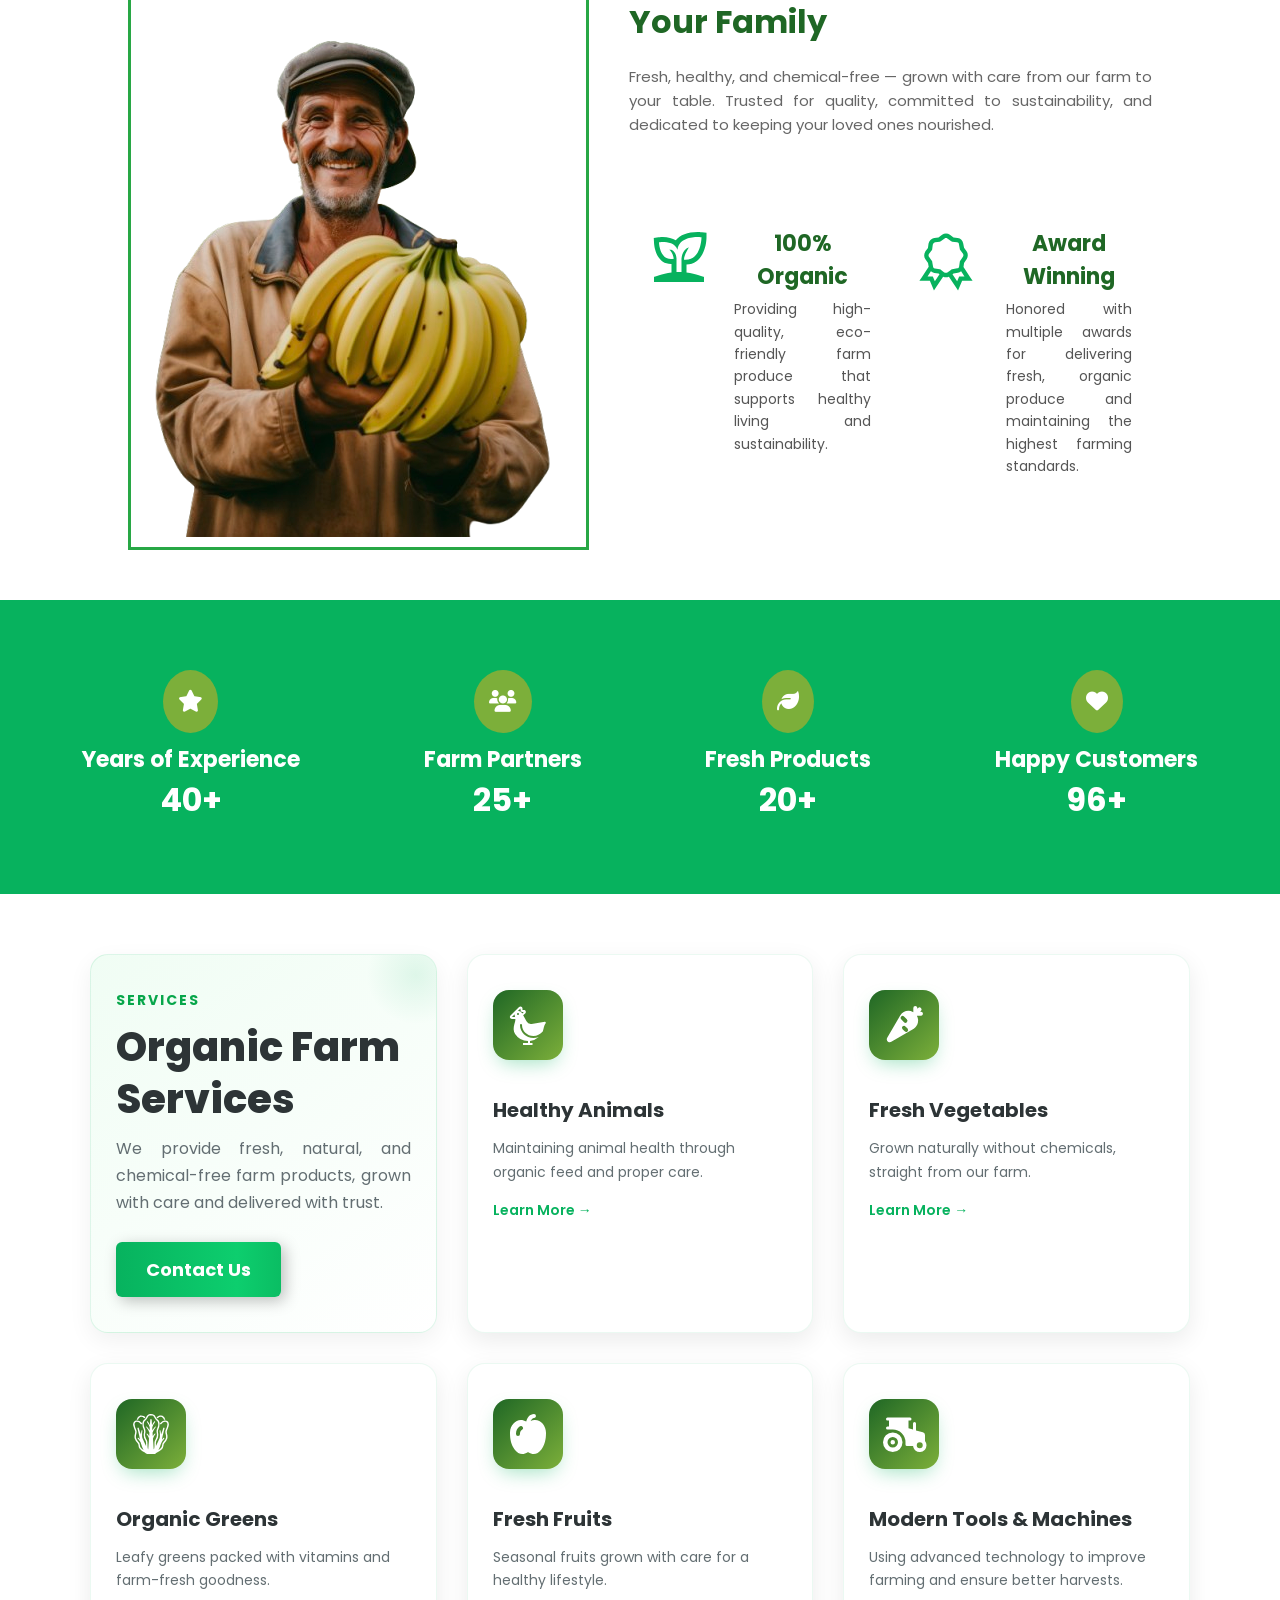
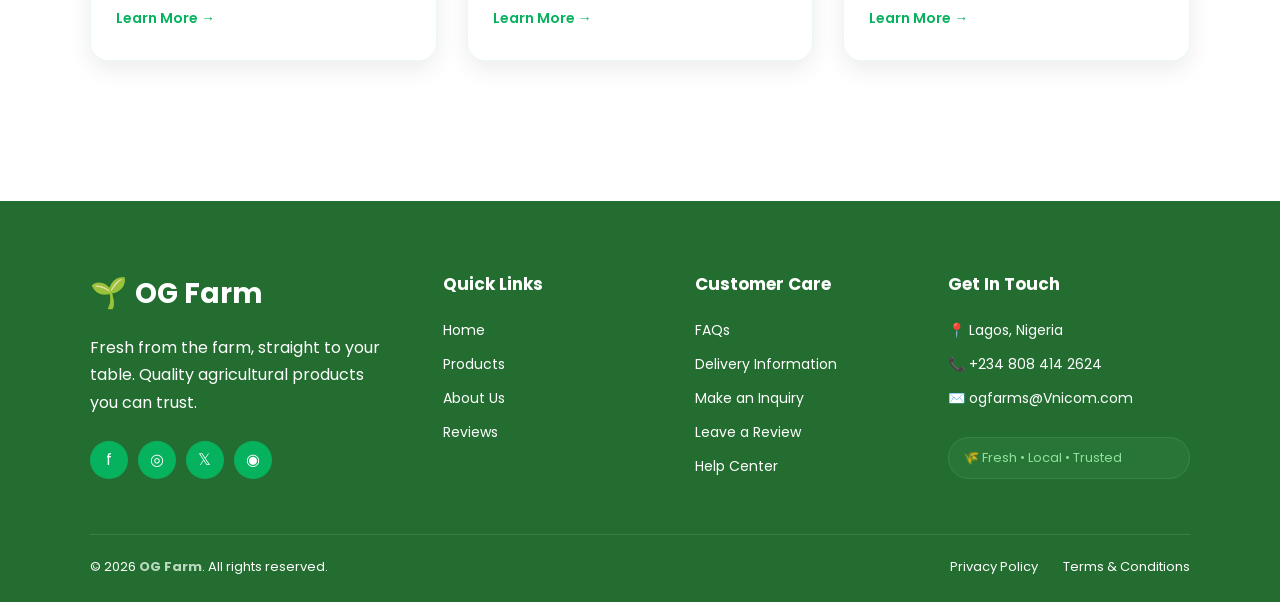
==== commit b814216d: "finishing touuches" ====
--- a/index.html
+++ b/index.html
@@ -248,7 +248,7 @@
         <h4>SERVICES</h4>
         <h1>Organic Farm <br> Services</h1>
         <p>We provide fresh, natural, and chemical-free farm products, grown with care and delivered with trust.</p>
-        <div class="contact-button"><button class="btn explore"> Contact Us</button></div>
+        <div class="contact-button"> <a href="#footer"></a> <button class="btn explore"> Contact Us</button></div>
        
       
       </div>
@@ -307,7 +307,8 @@
 
   
 <a href="#" class="scrollBtn"><svg xmlns="http://www.w3.org/2000/svg" width="24" height="24" viewBox="0 0 24 24"><g fill="none" stroke="currentColor" stroke-linecap="round" stroke-linejoin="round" stroke-width="2"><path stroke-dasharray="20" stroke-dashoffset="20" d="M12 21l0 -17.5"><animate fill="freeze" attributeName="stroke-dashoffset" dur="0.2s" values="20;0"/></path><path stroke-dasharray="12" stroke-dashoffset="12" d="M12 3l7 7M12 3l-7 7"><animate fill="freeze" attributeName="stroke-dashoffset" begin="0.2s" dur="0.2s" values="12;0"/></path></g></svg></a>
-<footer class="og-footer">
+<section id ="footer" class="og-footer">  
+
     <div class="footer-container">
 
         <!-- Brand -->
@@ -383,6 +384,8 @@
 
     </div>
   </footer>
+  </section>
+  </body>
   <script src="script.js"></script>
   <script src="navigation.js"></script>
 </body>
--- a/style.css
+++ b/style.css
@@ -18,7 +18,6 @@
     z-index:1000;
     backdrop-filter: blur(20px);
     -webkit-backdrop-filter: blur(20px);
-    border: 1px solid rgba(255, 255, 255, 0.8);
     box-shadow:
     0 10px 35px rgba(31, 91, 43, 0.10),
     inset 0 1px 0 rgba(255, 255, 255, 0.9);
@@ -794,7 +793,7 @@
     position: fixed;
     bottom: 20px;
     right: 20px;
-    background: #7caf3a;
+   background: #236d30;
     color: white;
     border: 25px;
     text-decoration: none;
@@ -1141,7 +1140,7 @@
 ========================= */
 
 .og-footer {
-    background:#0abd67;
+    background:#236d30;
     color: #dce9df;
     padding: 70px 7% 25px;
     margin-top: 80px;
